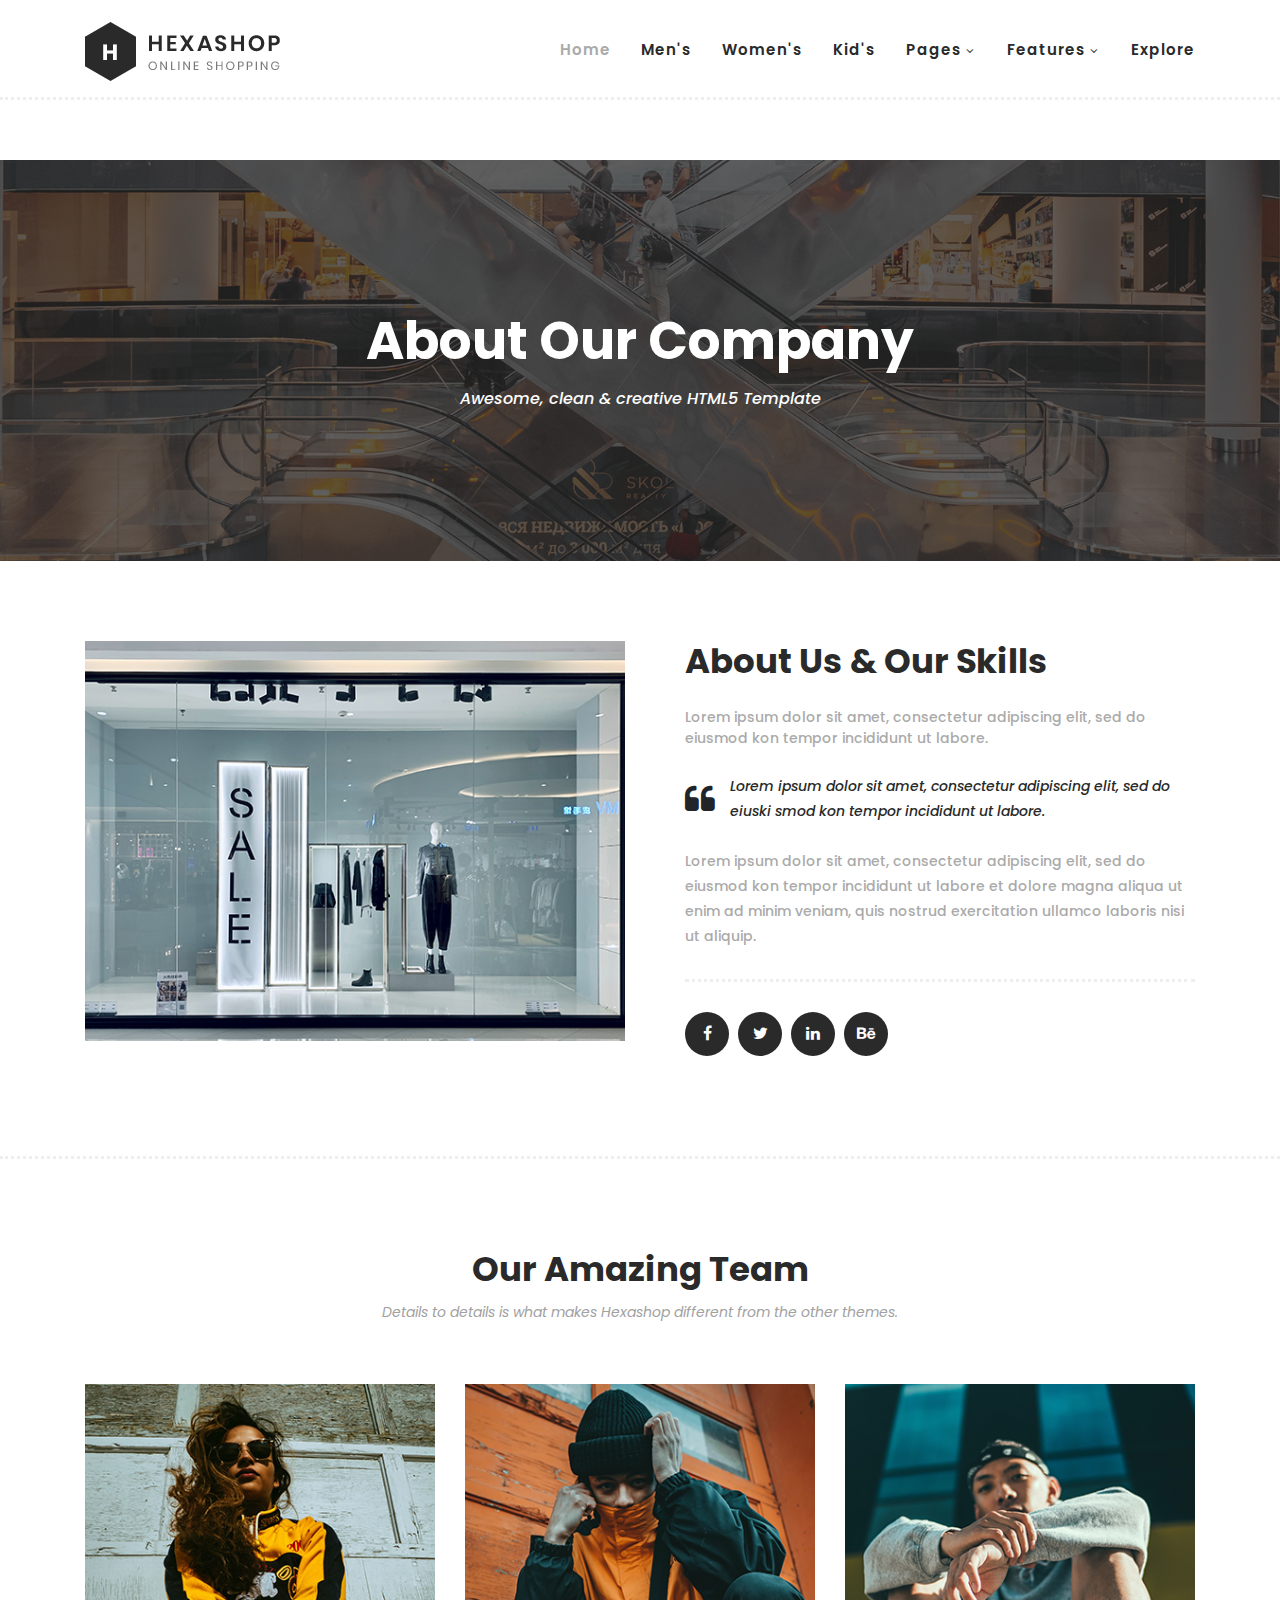
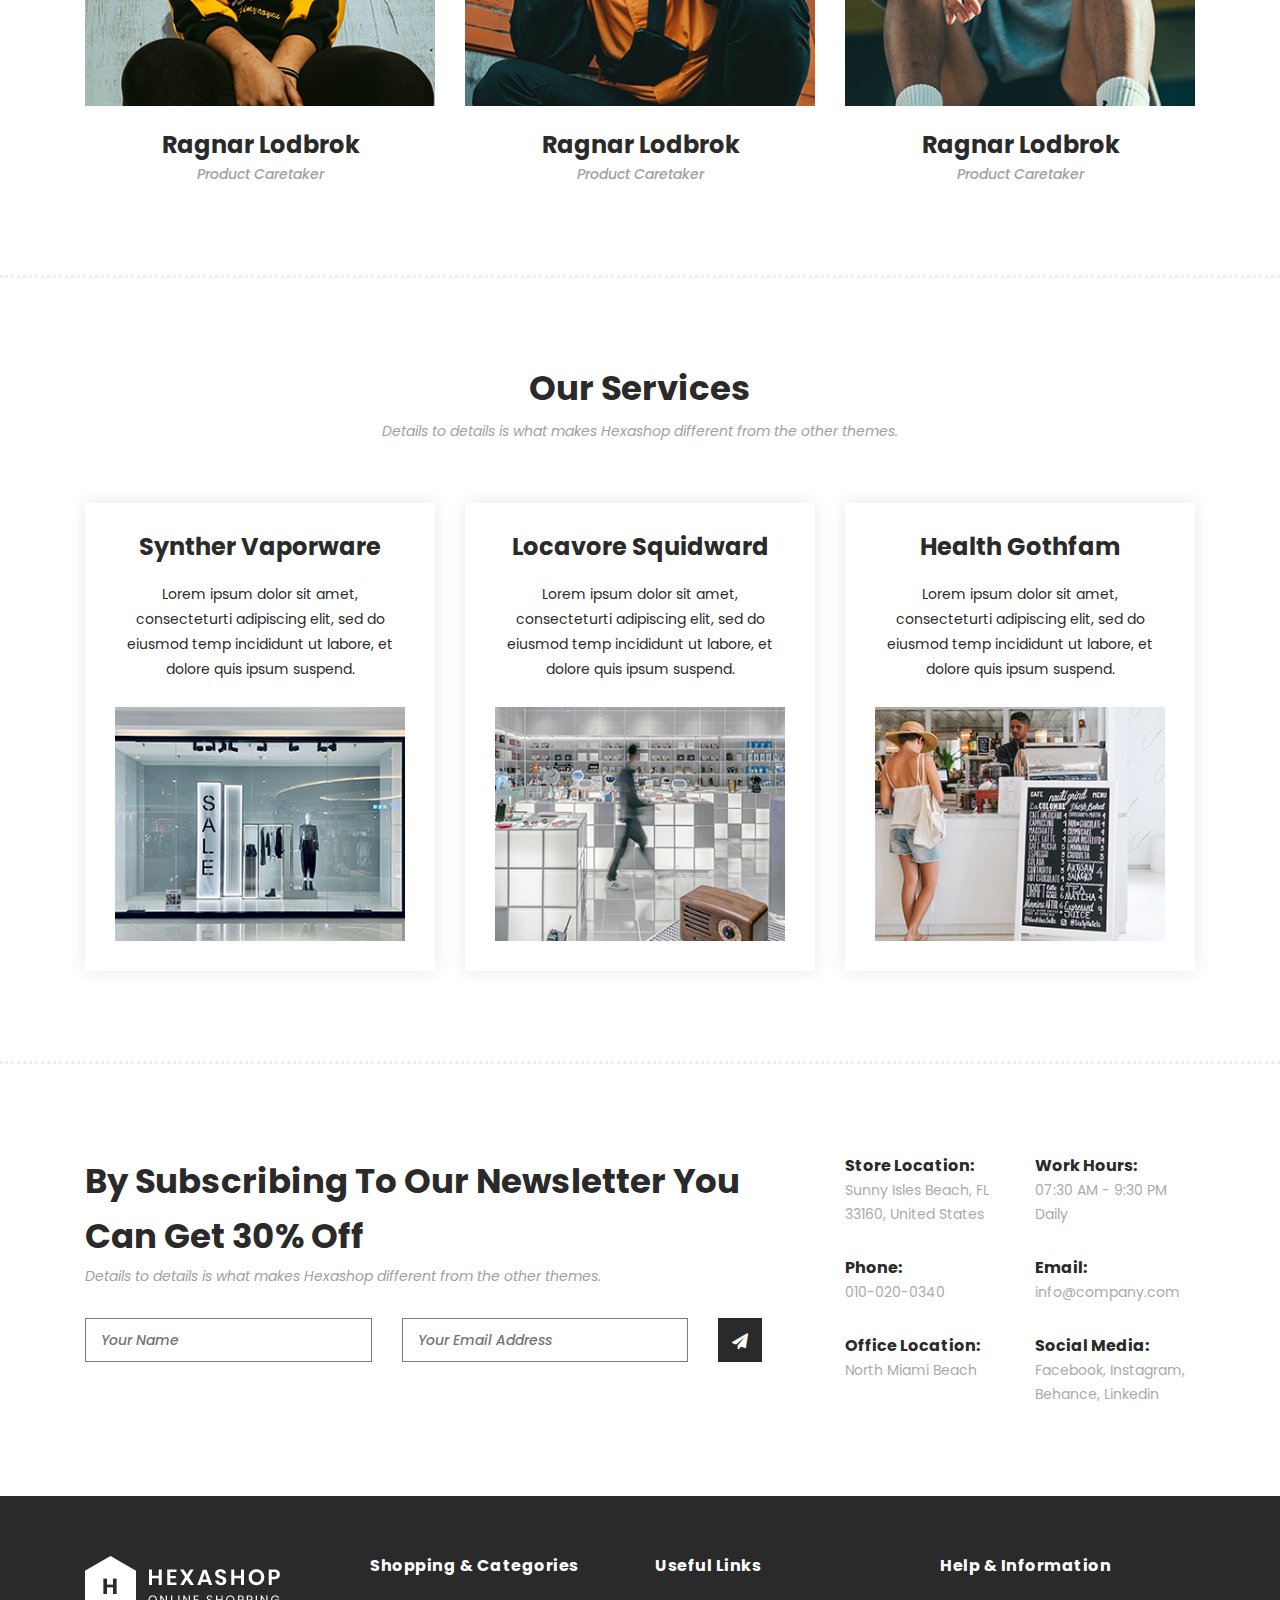
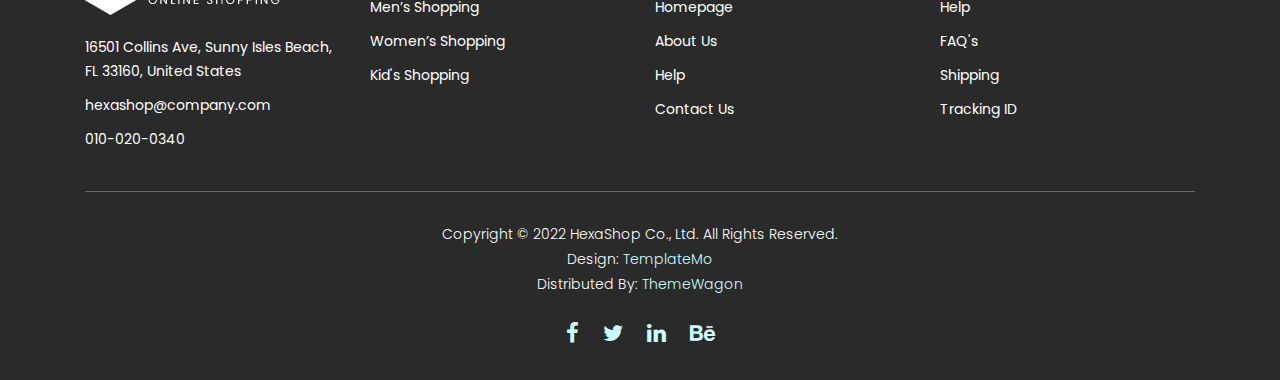
==== about.html @ 16741e09 "forget file" ====
<!DOCTYPE html>
<html lang="en">

  <head>

    <meta charset="utf-8">
    <meta name="viewport" content="width=device-width, initial-scale=1, shrink-to-fit=no">
    <meta name="description" content="">
    <meta name="author" content="">
    <link href="https://fonts.googleapis.com/css?family=Poppins:100,200,300,400,500,600,700,800,900&display=swap" rel="stylesheet">

    <title>Hexashop - About Page</title>


    <!-- Additional CSS Files -->
    <link rel="stylesheet" type="text/css" href="assets/css/bootstrap.min.css">

    <link rel="stylesheet" type="text/css" href="assets/css/font-awesome.css">

    <link rel="stylesheet" href="assets/css/templatemo-hexashop.css">

    <link rel="stylesheet" href="assets/css/owl-carousel.css">

    <link rel="stylesheet" href="assets/css/lightbox.css">
<!--

TemplateMo 571 Hexashop

https://templatemo.com/tm-571-hexashop

-->
    </head>
    
    <body>
    
    <!-- ***** Preloader Start ***** -->
    <div id="preloader">
        <div class="jumper">
            <div></div>
            <div></div>
            <div></div>
        </div>
    </div>  
    <!-- ***** Preloader End ***** -->
    
    
    <!-- ***** Header Area Start ***** -->
    <header class="header-area header-sticky">
        <div class="container">
            <div class="row">
                <div class="col-12">
                    <nav class="main-nav">
                        <!-- ***** Logo Start ***** -->
                        <a href="index.html" class="logo">
                            <img src="assets/images/logo.png">
                        </a>
                        <!-- ***** Logo End ***** -->
                        <!-- ***** Menu Start ***** -->
                        <ul class="nav">
                            <li class="scroll-to-section"><a href="index.html" class="active">Home</a></li>
                            <li class="scroll-to-section"><a href="index.html">Men's</a></li>
                            <li class="scroll-to-section"><a href="index.html">Women's</a></li>
                            <li class="scroll-to-section"><a href="index.html">Kid's</a></li>
                            <li class="submenu">
                                <a href="javascript:;">Pages</a>
                                <ul>
                                    <li><a href="about.html">About Us</a></li>
                                    <li><a href="products.html">Products</a></li>
                                    <li><a href="single-product.html">Single Product</a></li>
                                    <li><a href="contact.html">Contact Us</a></li>
                                </ul>
                            </li>
                            <li class="submenu">
                                <a href="javascript:;">Features</a>
                                <ul>
                                    <li><a href="#">Features Page 1</a></li>
                                    <li><a href="#">Features Page 2</a></li>
                                    <li><a href="#">Features Page 3</a></li>
                                    <li><a rel="nofollow" href="https://templatemo.com/page/4" target="_blank">Template Page 4</a></li>
                                </ul>
                            </li>
                            <li class="scroll-to-section"><a href="index.html">Explore</a></li>
                        </ul>        
                        <a class='menu-trigger'>
                            <span>Menu</span>
                        </a>
                        <!-- ***** Menu End ***** -->
                    </nav>
                </div>
            </div>
        </div>
    </header>
    <!-- ***** Header Area End ***** -->

    <!-- ***** Main Banner Area Start ***** -->
    <div class="page-heading about-page-heading" id="top">
        <div class="container">
            <div class="row">
                <div class="col-lg-12">
                    <div class="inner-content">
                        <h2>About Our Company</h2>
                        <span>Awesome, clean &amp; creative HTML5 Template</span>
                    </div>
                </div>
            </div>
        </div>
    </div>
    <!-- ***** Main Banner Area End ***** -->

    <!-- ***** About Area Starts ***** -->
    <div class="about-us">
        <div class="container">
            <div class="row">
                <div class="col-lg-6">
                    <div class="left-image">
                        <img src="assets/images/about-left-image.jpg" alt="">
                    </div>
                </div>
                <div class="col-lg-6">
                    <div class="right-content">
                        <h4>About Us &amp; Our Skills</h4>
                        <span>Lorem ipsum dolor sit amet, consectetur adipiscing elit, sed do eiusmod kon tempor incididunt ut labore.</span>
                        <div class="quote">
                            <i class="fa fa-quote-left"></i><p>Lorem ipsum dolor sit amet, consectetur adipiscing elit, sed do eiuski smod kon tempor incididunt ut labore.</p>
                        </div>
                        <p>Lorem ipsum dolor sit amet, consectetur adipiscing elit, sed do eiusmod kon tempor incididunt ut labore et dolore magna aliqua ut enim ad minim veniam, quis nostrud exercitation ullamco laboris nisi ut aliquip.</p>
                        <ul>
                            <li><a href="#"><i class="fa fa-facebook"></i></a></li>
                            <li><a href="#"><i class="fa fa-twitter"></i></a></li>
                            <li><a href="#"><i class="fa fa-linkedin"></i></a></li>
                            <li><a href="#"><i class="fa fa-behance"></i></a></li>
                        </ul>
                    </div>
                </div>
            </div>
        </div>
    </div>
    <!-- ***** About Area Ends ***** -->

    <!-- ***** Our Team Area Starts ***** -->
    <section class="our-team">
        <div class="container">
            <div class="row">
                <div class="col-lg-12">
                    <div class="section-heading">
                        <h2>Our Amazing Team</h2>
                        <span>Details to details is what makes Hexashop different from the other themes.</span>
                    </div>
                </div>
                <div class="col-lg-4">
                    <div class="team-item">
                        <div class="thumb">
                            <div class="hover-effect">
                                <div class="inner-content">
                                    <ul>
                                        <li><a href="#"><i class="fa fa-facebook"></i></a></li>
                                        <li><a href="#"><i class="fa fa-twitter"></i></a></li>
                                        <li><a href="#"><i class="fa fa-linkedin"></i></a></li>
                                        <li><a href="#"><i class="fa fa-behance"></i></a></li>
                                    </ul>
                                </div>
                            </div>
                            <img src="assets/images/team-member-01.jpg">
                        </div>
                        <div class="down-content">
                            <h4>Ragnar Lodbrok</h4>
                            <span>Product Caretaker</span>
                        </div>
                    </div>
                </div>
                <div class="col-lg-4">
                    <div class="team-item">
                        <div class="thumb">
                            <div class="hover-effect">
                                <div class="inner-content">
                                    <ul>
                                        <li><a href="#"><i class="fa fa-facebook"></i></a></li>
                                        <li><a href="#"><i class="fa fa-twitter"></i></a></li>
                                        <li><a href="#"><i class="fa fa-linkedin"></i></a></li>
                                        <li><a href="#"><i class="fa fa-behance"></i></a></li>
                                    </ul>
                                </div>
                            </div>
                            <img src="assets/images/team-member-02.jpg">
                        </div>
                        <div class="down-content">
                            <h4>Ragnar Lodbrok</h4>
                            <span>Product Caretaker</span>
                        </div>
                    </div>
                </div>
                <div class="col-lg-4">
                    <div class="team-item">
                        <div class="thumb">
                            <div class="hover-effect">
                                <div class="inner-content">
                                    <ul>
                                        <li><a href="#"><i class="fa fa-facebook"></i></a></li>
                                        <li><a href="#"><i class="fa fa-twitter"></i></a></li>
                                        <li><a href="#"><i class="fa fa-linkedin"></i></a></li>
                                        <li><a href="#"><i class="fa fa-behance"></i></a></li>
                                    </ul>
                                </div>
                            </div>
                            <img src="assets/images/team-member-03.jpg">
                        </div>
                        <div class="down-content">
                            <h4>Ragnar Lodbrok</h4>
                            <span>Product Caretaker</span>
                        </div>
                    </div>
                </div>
            </div>
        </div>
    </section>
    <!-- ***** Our Team Area Ends ***** -->

    <!-- ***** Services Area Starts ***** -->
    <section class="our-services">
        <div class="container">
            <div class="row">
                <div class="col-lg-12">
                    <div class="section-heading">
                        <h2>Our Services</h2>
                        <span>Details to details is what makes Hexashop different from the other themes.</span>
                    </div>
                </div>
                <div class="col-lg-4">
                    <div class="service-item">
                        <h4>Synther Vaporware</h4>
                        <p>Lorem ipsum dolor sit amet, consecteturti adipiscing elit, sed do eiusmod temp incididunt ut labore, et dolore quis ipsum suspend.</p>
                        <img src="assets/images/service-01.jpg" alt="">
                    </div>
                </div>
                <div class="col-lg-4">
                    <div class="service-item">
                        <h4>Locavore Squidward</h4>
                        <p>Lorem ipsum dolor sit amet, consecteturti adipiscing elit, sed do eiusmod temp incididunt ut labore, et dolore quis ipsum suspend.</p>
                        <img src="assets/images/service-02.jpg" alt="">
                    </div>
                </div>
                <div class="col-lg-4">
                    <div class="service-item">
                        <h4>Health Gothfam</h4>
                        <p>Lorem ipsum dolor sit amet, consecteturti adipiscing elit, sed do eiusmod temp incididunt ut labore, et dolore quis ipsum suspend.</p>
                        <img src="assets/images/service-03.jpg" alt="">
                    </div>
                </div>
            </div>
        </div>
    </section>
    <!-- ***** Services Area Ends ***** -->

    <!-- ***** Subscribe Area Starts ***** -->
    <div class="subscribe">
        <div class="container">
            <div class="row">
                <div class="col-lg-8">
                    <div class="section-heading">
                        <h2>By Subscribing To Our Newsletter You Can Get 30% Off</h2>
                        <span>Details to details is what makes Hexashop different from the other themes.</span>
                    </div>
                    <form id="subscribe" action="" method="get">
                        <div class="row">
                          <div class="col-lg-5">
                            <fieldset>
                              <input name="name" type="text" id="name" placeholder="Your Name" required="">
                            </fieldset>
                          </div>
                          <div class="col-lg-5">
                            <fieldset>
                              <input name="email" type="text" id="email" pattern="[^ @]*@[^ @]*" placeholder="Your Email Address" required="">
                            </fieldset>
                          </div>
                          <div class="col-lg-2">
                            <fieldset>
                              <button type="submit" id="form-submit" class="main-dark-button"><i class="fa fa-paper-plane"></i></button>
                            </fieldset>
                          </div>
                        </div>
                    </form>
                </div>
                <div class="col-lg-4">
                    <div class="row">
                        <div class="col-6">
                            <ul>
                                <li>Store Location:<br><span>Sunny Isles Beach, FL 33160, United States</span></li>
                                <li>Phone:<br><span>010-020-0340</span></li>
                                <li>Office Location:<br><span>North Miami Beach</span></li>
                            </ul>
                        </div>
                        <div class="col-6">
                            <ul>
                                <li>Work Hours:<br><span>07:30 AM - 9:30 PM Daily</span></li>
                                <li>Email:<br><span>info@company.com</span></li>
                                <li>Social Media:<br><span><a href="#">Facebook</a>, <a href="#">Instagram</a>, <a href="#">Behance</a>, <a href="#">Linkedin</a></span></li>
                            </ul>
                        </div>
                    </div>
                </div>
            </div>
        </div>
    </div>
    <!-- ***** Subscribe Area Ends ***** -->

    <!-- ***** Footer Start ***** -->
    <footer>
        <div class="container">
            <div class="row">
                <div class="col-lg-3">
                    <div class="first-item">
                        <div class="logo">
                            <img src="assets/images/white-logo.png" alt="hexashop ecommerce templatemo">
                        </div>
                        <ul>
                            <li><a href="#">16501 Collins Ave, Sunny Isles Beach, FL 33160, United States</a></li>
                            <li><a href="#">hexashop@company.com</a></li>
                            <li><a href="#">010-020-0340</a></li>
                        </ul>
                    </div>
                </div>
                <div class="col-lg-3">
                    <h4>Shopping &amp; Categories</h4>
                    <ul>
                        <li><a href="#">Men’s Shopping</a></li>
                        <li><a href="#">Women’s Shopping</a></li>
                        <li><a href="#">Kid's Shopping</a></li>
                    </ul>
                </div>
                <div class="col-lg-3">
                    <h4>Useful Links</h4>
                    <ul>
                        <li><a href="#">Homepage</a></li>
                        <li><a href="#">About Us</a></li>
                        <li><a href="#">Help</a></li>
                        <li><a href="#">Contact Us</a></li>
                    </ul>
                </div>
                <div class="col-lg-3">
                    <h4>Help &amp; Information</h4>
                    <ul>
                        <li><a href="#">Help</a></li>
                        <li><a href="#">FAQ's</a></li>
                        <li><a href="#">Shipping</a></li>
                        <li><a href="#">Tracking ID</a></li>
                    </ul>
                </div>
                <div class="col-lg-12">
                    <div class="under-footer">
                        <p>Copyright © 2022 HexaShop Co., Ltd. All Rights Reserved. 
                        
                        <br>Design: <a href="https://templatemo.com" target="_parent" title="free css templates">TemplateMo</a>

                        <br>Distributed By: <a href="https://themewagon.com" target="_blank" title="free & premium responsive templates">ThemeWagon</a></p>
                        <ul>
                            <li><a href="#"><i class="fa fa-facebook"></i></a></li>
                            <li><a href="#"><i class="fa fa-twitter"></i></a></li>
                            <li><a href="#"><i class="fa fa-linkedin"></i></a></li>
                            <li><a href="#"><i class="fa fa-behance"></i></a></li>
                        </ul>
                    </div>
                </div>
            </div>
        </div>
    </footer>
    

    <!-- jQuery -->
    <script src="assets/js/jquery-2.1.0.min.js"></script>

    <!-- Bootstrap -->
    <script src="assets/js/popper.js"></script>
    <script src="assets/js/bootstrap.min.js"></script>

    <!-- Plugins -->
    <script src="assets/js/owl-carousel.js"></script>
    <script src="assets/js/accordions.js"></script>
    <script src="assets/js/datepicker.js"></script>
    <script src="assets/js/scrollreveal.min.js"></script>
    <script src="assets/js/waypoints.min.js"></script>
    <script src="assets/js/jquery.counterup.min.js"></script>
    <script src="assets/js/imgfix.min.js"></script> 
    <script src="assets/js/slick.js"></script> 
    <script src="assets/js/lightbox.js"></script> 
    <script src="assets/js/isotope.js"></script> 
    
    <!-- Global Init -->
    <script src="assets/js/custom.js"></script>

    <script>

        $(function() {
            var selectedClass = "";
            $("p").click(function(){
            selectedClass = $(this).attr("data-rel");
            $("#portfolio").fadeTo(50, 0.1);
                $("#portfolio div").not("."+selectedClass).fadeOut();
            setTimeout(function() {
              $("."+selectedClass).fadeIn();
              $("#portfolio").fadeTo(50, 1);
            }, 500);
                
            });
        });

    </script>

  </body>

</html>
---- assets/css/templatemo-hexashop.css ----
/*

TemplateMo 571 Hexashop

https://templatemo.com/tm-571-hexashop

*/

/* ---------------------------------------------
Table of contents
------------------------------------------------
01. font & reset css
02. reset
03. global styles
04. header
05. banner
06. features
07. testimonials
08. contact
09. footer
10. preloader
11. search
12. portfolio

--------------------------------------------- */
/* 
---------------------------------------------
font & reset css
--------------------------------------------- 
*/
@import url("https://fonts.googleapis.com/css?family=Poppins:100,200,300,400,500,600,700,800,900");
/* 
---------------------------------------------
reset
--------------------------------------------- 
*/
html, body, div, span, applet, object, iframe, h1, h2, h3, h4, h5, h6, p, blockquote, div
pre, a, abbr, acronym, address, big, cite, code, del, dfn, em, font, img, ins, kbd, q,
s, samp, small, strike, strong, sub, sup, tt, var, b, u, i, center, dl, dt, dd, ol, ul, li,
figure, header, nav, section, article, aside, footer, figcaption {
  margin: 0;
  padding: 0;
  border: 0;
  outline: 0;
}

.clearfix:after {
  content: ".";
  display: block;
  clear: both;
  visibility: hidden;
  line-height: 0;
  height: 0;
}

.clearfix {
  display: inline-block;
}

html[xmlns] .clearfix {
  display: block;
}

* html .clearfix {
  height: 1%;
}

ul, li {
  padding: 0;
  margin: 0;
  list-style: none;
}

header, nav, section, article, aside, footer, hgroup {
  display: block;
}

* {
  box-sizing: border-box;
}

html, body {
  font-family: 'Poppins', sans-serif;
  font-weight: 400;
  background-color: #fff;
  font-size: 16px;
  -ms-text-size-adjust: 100%;
  -webkit-font-smoothing: antialiased;
  -moz-osx-font-smoothing: grayscale;
}

a {
  text-decoration: none !important;
}

h1, h2, h3, h4, h5, h6 {
  margin-top: 0px;
  margin-bottom: 0px;
}

ul {
  margin-bottom: 0px;
}

p {
  font-size: 14px;
  line-height: 25px;
  color: #2a2a2a;
}

/* 
---------------------------------------------
global styles
--------------------------------------------- 
*/
html,
body {
  background: #fff;
  font-family: 'Poppins', sans-serif;
}

::selection {
  background: #2a2a2a;
  color: #fff;
}

::-moz-selection {
  background: #2a2a2a;
  color: #fff;
}

@media (max-width: 991px) {
  html, body {
    overflow-x: hidden;
  }
  .mobile-top-fix {
    margin-top: 30px;
    margin-bottom: 0px;
  }
  .mobile-bottom-fix {
    margin-bottom: 30px;
  }
  .mobile-bottom-fix-big {
    margin-bottom: 60px;
  }
}

.main-border-button a {
  font-size: 13px;
  color: #fff;
  border: 1px solid #fff;
  padding: 12px 25px;
  display: inline-block;
  font-weight: 500;
  transition: all .3s;
}

.main-border-button a:hover {
  background-color: #fff;
  color: #2a2a2a;
}

.main-white-button a {
  font-size: 13px;
  color: #2a2a2a;
  background-color: #fff;
  padding: 12px 25px;
  display: inline-block;
  border-radius: 3px;
  font-weight: 600;
  transition: all .3s;
}

.main-white-button a:hover {
  opacity: 0.9;
}

.main-text-button a {
  font-size: 13px;
  color: #fff;
  font-weight: 600;
  transition: all .3s;
}

.main-text-button a:hover {
  opacity: 0.9;
}

.section-heading h2 {
  font-size: 34px;
  font-weight: 700;
  color: #2a2a2a;
}

.section-heading span {
  font-size: 14px;
  color: #a1a1a1;
  font-style: italic;
  font-weight: 400;
}



/* 
---------------------------------------------
header
--------------------------------------------- 
*/

.background-header {
  border-bottom: none !important;
  background-color: #fff;
  height: 80px!important;
  position: fixed!important;
  top: 0px;
  left: 0px;
  right: 0px;
  box-shadow: 0px 0px 10px rgba(0,0,0,0.15)!important;
}

.background-header .logo,
.background-header .main-nav .nav li a {
  color: #1e1e1e!important;
}

.background-header .main-nav .nav li:hover a {
  color: #2a2a2a!important;
}

.background-header .nav li a.active {
  color: #2a2a2a!important;
}

.header-area {
  border-bottom: 3px dotted #eee;
  box-shadow: none;
  background-color: #fff;
  position: absolute;
  top: 0px;
  left: 0px;
  right: 0px;
  z-index: 100;
  height: 100px;
  -webkit-transition: all .5s ease 0s;
  -moz-transition: all .5s ease 0s;
  -o-transition: all .5s ease 0s;
  transition: all .5s ease 0s;
}

.header-area .main-nav {
  min-height: 80px;
  background: transparent;
}

.header-area .main-nav .logo {
  line-height: 100px;
  color: #fff;
  font-size: 28px;
  font-weight: 700;
  text-transform: uppercase;
  letter-spacing: 2px;
  float: left;
  -webkit-transition: all 0.3s ease 0s;
  -moz-transition: all 0.3s ease 0s;
  -o-transition: all 0.3s ease 0s;
  transition: all 0.3s ease 0s;
}

.background-header .main-nav .logo {
  line-height: 75px;
}

.background-header .nav {
  margin-top: 20px !important;
}

.header-area .main-nav .nav {
  float: right;
  margin-top: 30px;
  margin-right: 0px;
  background-color: transparent;
  -webkit-transition: all 0.3s ease 0s;
  -moz-transition: all 0.3s ease 0s;
  -o-transition: all 0.3s ease 0s;
  transition: all 0.3s ease 0s;
  position: relative;
  z-index: 999;
}

.header-area .main-nav .nav li {
  padding-left: 15px;
  padding-right: 15px;
}

.header-area .main-nav .nav li:last-child {
  padding-right: 0px;
}

.header-area .main-nav .nav li a {
  display: block;
  font-weight: 600;
  font-size: 15px;
  color: #2a2a2a;
  text-transform: capitalize;
  -webkit-transition: all 0.3s ease 0s;
  -moz-transition: all 0.3s ease 0s;
  -o-transition: all 0.3s ease 0s;
  transition: all 0.3s ease 0s;
  height: 40px;
  line-height: 40px;
  border: transparent;
  letter-spacing: 1px;
}

.header-area .main-nav .nav li a {
  color: #2a2a2a;
}

.header-area .main-nav .nav li:hover a,
.header-area .main-nav .nav li a.active {
  color: #aaa!important;
}

.background-header .main-nav .nav li:hover a,
.background-header .main-nav .nav li a.active {
  color: #aaa!important;
  opacity: 1;
}

.header-area .main-nav .nav li.submenu {
  position: relative;
  padding-right: 30px;
}

.header-area .main-nav .nav li.submenu:after {
  font-family: FontAwesome;
  content: "\f107";
  font-size: 12px;
  color: #2a2a2a;
  position: absolute;
  right: 18px;
  top: 12px;
}

.background-header .main-nav .nav li.submenu:after {
  color: #2a2a2a;
}

.header-area .main-nav .nav li.submenu ul {
  position: absolute;
  width: 200px;
  box-shadow: 0 2px 28px 0 rgba(0, 0, 0, 0.06);
  overflow: hidden;
  top: 50px;
  opacity: 0;
  transform: translateY(+2em);
  visibility: hidden;
  z-index: -1;
  transition: all 0.3s ease-in-out 0s, visibility 0s linear 0.3s, z-index 0s linear 0.01s;
}

.header-area .main-nav .nav li.submenu ul li {
  margin-left: 0px;
  padding-left: 0px;
  padding-right: 0px;
}

.header-area .main-nav .nav li.submenu ul li a {
  opacity: 1;
  display: block;
  background: #f7f7f7;
  color: #2a2a2a!important;
  padding-left: 20px;
  height: 40px;
  line-height: 40px;
  -webkit-transition: all 0.3s ease 0s;
  -moz-transition: all 0.3s ease 0s;
  -o-transition: all 0.3s ease 0s;
  transition: all 0.3s ease 0s;
  position: relative;
  font-size: 13px;
  font-weight: 400;
  border-bottom: 1px solid #eee;
}

.header-area .main-nav .nav li.submenu ul li a:hover {
  background: #fff;
  color: #aaa!important;
  padding-left: 25px;
}

.header-area .main-nav .nav li.submenu ul li a:hover:before {
  width: 3px;
}

.header-area .main-nav .nav li.submenu:hover ul {
  visibility: visible;
  opacity: 1;
  z-index: 1;
  transform: translateY(0%);
  transition-delay: 0s, 0s, 0.3s;
}

.header-area .main-nav .menu-trigger {
  cursor: pointer;
  display: block;
  position: absolute;
  top: 33px;
  width: 32px;
  height: 40px;
  text-indent: -9999em;
  z-index: 99;
  right: 40px;
  display: none;
}

.background-header .main-nav .menu-trigger {
  top: 23px;
}

.header-area .main-nav .menu-trigger span,
.header-area .main-nav .menu-trigger span:before,
.header-area .main-nav .menu-trigger span:after {
  -moz-transition: all 0.4s;
  -o-transition: all 0.4s;
  -webkit-transition: all 0.4s;
  transition: all 0.4s;
  background-color: #1e1e1e;
  display: block;
  position: absolute;
  width: 30px;
  height: 2px;
  left: 0;
}

.background-header .main-nav .menu-trigger span,
.background-header .main-nav .menu-trigger span:before,
.background-header .main-nav .menu-trigger span:after {
  background-color: #1e1e1e;
}

.header-area .main-nav .menu-trigger span:before,
.header-area .main-nav .menu-trigger span:after {
  -moz-transition: all 0.4s;
  -o-transition: all 0.4s;
  -webkit-transition: all 0.4s;
  transition: all 0.4s;
  background-color: #1e1e1e;
  display: block;
  position: absolute;
  width: 30px;
  height: 2px;
  left: 0;
  width: 75%;
}

.background-header .main-nav .menu-trigger span:before,
.background-header .main-nav .menu-trigger span:after {
  background-color: #1e1e1e;
}

.header-area .main-nav .menu-trigger span:before,
.header-area .main-nav .menu-trigger span:after {
  content: "";
}

.header-area .main-nav .menu-trigger span {
  top: 16px;
}

.header-area .main-nav .menu-trigger span:before {
  -moz-transform-origin: 33% 100%;
  -ms-transform-origin: 33% 100%;
  -webkit-transform-origin: 33% 100%;
  transform-origin: 33% 100%;
  top: -10px;
  z-index: 10;
}

.header-area .main-nav .menu-trigger span:after {
  -moz-transform-origin: 33% 0;
  -ms-transform-origin: 33% 0;
  -webkit-transform-origin: 33% 0;
  transform-origin: 33% 0;
  top: 10px;
}

.header-area .main-nav .menu-trigger.active span,
.header-area .main-nav .menu-trigger.active span:before,
.header-area .main-nav .menu-trigger.active span:after {
  background-color: transparent;
  width: 100%;
}

.header-area .main-nav .menu-trigger.active span:before {
  -moz-transform: translateY(6px) translateX(1px) rotate(45deg);
  -ms-transform: translateY(6px) translateX(1px) rotate(45deg);
  -webkit-transform: translateY(6px) translateX(1px) rotate(45deg);
  transform: translateY(6px) translateX(1px) rotate(45deg);
  background-color: #1e1e1e;
}

.background-header .main-nav .menu-trigger.active span:before {
  background-color: #1e1e1e;
}

.header-area .main-nav .menu-trigger.active span:after {
  -moz-transform: translateY(-6px) translateX(1px) rotate(-45deg);
  -ms-transform: translateY(-6px) translateX(1px) rotate(-45deg);
  -webkit-transform: translateY(-6px) translateX(1px) rotate(-45deg);
  transform: translateY(-6px) translateX(1px) rotate(-45deg);
  background-color: #1e1e1e;
}

.background-header .main-nav .menu-trigger.active span:after {
  background-color: #1e1e1e;
}

.header-area.header-sticky {
  min-height: 80px;
}

.header-area .nav {
  margin-top: 30px;
}

.header-area.header-sticky .nav li a.active {
  color: #aaa;
}

@media (max-width: 1200px) {
  .header-area .main-nav .nav li {
    padding-left: 12px;
    padding-right: 12px;
  }
  .header-area .main-nav:before {
    display: none;
  }
}

@media (max-width: 767px) {
  .header-area .main-nav .logo {
    color: #1e1e1e;
  }
  .header-area.header-sticky .nav li a:hover,
  .header-area.header-sticky .nav li a.active {
    color: #aaa!important;
    opacity: 1;
  }
  .header-area.header-sticky .nav li.search-icon a {
    width: 100%;
  }
  .header-area {
    background-color: #f7f7f7;
    padding: 0px 15px;
    height: 100px;
    box-shadow: none;
    text-align: center;
  }
  .header-area .container {
    padding: 0px;
  }
  .header-area .logo {
    margin-left: 30px;
  }
  .header-area .menu-trigger {
    display: block !important;
  }
  .header-area .main-nav {
    overflow: hidden;
  }
  .header-area .main-nav .nav {
    float: none;
    width: 100%;
    display: none;
    -webkit-transition: all 0s ease 0s;
    -moz-transition: all 0s ease 0s;
    -o-transition: all 0s ease 0s;
    transition: all 0s ease 0s;
    margin-left: 0px;
  }
  .header-area .main-nav .nav li:first-child {
    border-top: 1px solid #eee;
  }
  .header-area.header-sticky .nav {
    margin-top: 100px !important;
  }
  .header-area .main-nav .nav li {
    width: 100%;
    background: #fff;
    border-bottom: 1px solid #eee;
    padding-left: 0px !important;
    padding-right: 0px !important;
  }
  .header-area .main-nav .nav li a {
    height: 50px !important;
    line-height: 50px !important;
    padding: 0px !important;
    border: none !important;
    background: #f7f7f7 !important;
    color: #191a20 !important;
  }
  .header-area .main-nav .nav li a:hover {
    background: #eee !important;
    color: #aaa!important;
  }
  .header-area .main-nav .nav li.submenu ul {
    position: relative;
    visibility: inherit;
    opacity: 1;
    z-index: 1;
    transform: translateY(0%);
    transition-delay: 0s, 0s, 0.3s;
    top: 0px;
    width: 100%;
    box-shadow: none;
    height: 0px;
  }
  .header-area .main-nav .nav li.submenu ul li a {
    font-size: 12px;
    font-weight: 400;
  }
  .header-area .main-nav .nav li.submenu ul li a:hover:before {
    width: 0px;
  }
  .header-area .main-nav .nav li.submenu ul.active {
    height: auto !important;
  }
  .header-area .main-nav .nav li.submenu:after {
    color: #3B566E;
    right: 25px;
    font-size: 14px;
    top: 15px;
  }
  .header-area .main-nav .nav li.submenu:hover ul, .header-area .main-nav .nav li.submenu:focus ul {
    height: 0px;
  }
}

@media (min-width: 767px) {
  .header-area .main-nav .nav {
    display: flex !important;
  }
}


/* 
---------------------------------------------
banner
--------------------------------------------- 
*/

.main-banner {
  border-bottom: 3px dotted #eee;
  padding-top: 160px;
  padding-bottom: 30px;
}

.main-banner .left-content .thumb img {
  width: 100%;
  overflow: hidden;
}

.main-banner .left-content .inner-content {
  position: absolute;
  left: 100px;
  top: 50%;
  transform: translateY(-50%);
}

.main-banner .left-content .inner-content h4 {
  color: #fff;
  margin-top: -10px;
  font-size: 52px;
  font-weight: 700;
  margin-bottom: 20px;
}

.main-banner .left-content .inner-content span {
  font-size: 16px;
  color: #fff;
  font-weight: 400;
  font-style: italic;
  display: block;
  margin-bottom: 30px;
}

.main-banner .right-content .right-first-image {
  margin-bottom: 28.5px;
}

.main-banner .right-content .right-first-image .thumb {
  position: relative;
  text-align: center;
}

.main-banner .right-content .right-first-image .thumb img {
  width: 100%;
  overflow: hidden;
}

.main-banner .right-content .right-first-image .thumb .inner-content {
  position: absolute;
  top: 50%;
  transform: translateY(-50%);
  width: 100%;
  text-align: center;
}

.main-banner .right-content .right-first-image .thumb .inner-content h4 {
  color: #fff;
  font-size: 24px;
  font-weight: 700;
  margin-bottom: 15px;
}

.main-banner .right-content .right-first-image .thumb .inner-content span {
  font-size: 16px;
  color: #fff;
  font-style: italic;
}

.main-banner .right-content .right-first-image .thumb .hover-content {
  position: absolute;
  top: 15px;
  right: 15px;
  left: 15px;
  bottom: 15px;
  text-align: center;
  background-color: rgba(42,42,42,.97);
  opacity: 0;
  visibility: hidden;
  transition: all 0.5s;
}

.main-banner .right-content .right-first-image .thumb:hover .hover-content {
  opacity: 1;
  visibility: visible;
}

.main-banner .right-content .right-first-image .thumb .hover-content .inner {
  position: absolute;
  top: 50%;
  left: 50%;
  transform: translate(-50%, -50%);
  width: 100%;
}

.main-banner .right-content .right-first-image .thumb .hover-content h4 {
  color: #fff;
  font-size: 24px;
  font-weight: 700;
  margin-bottom: 15px;
}

.main-banner .right-content .right-first-image .thumb .hover-content p {
  color: #fff;
  padding: 0px 20px;
  margin-bottom: 20px;
}



/*
---------------------------------------------
Men
---------------------------------------------
*/

#men {
  padding-top: 90px;
  padding-bottom: 90px;
  border-bottom: 3px dotted #eee;
}

#men .section-heading {
  margin-bottom: 60px;
}

#men .item .down-content {
  padding-top: 30px;
  position: relative;
  z-index: 3;
  background-color: #fff;
}

#men .item .down-content h4 {
  font-size: 22px;
  color: #2a2a2a;
  font-weight: 700;
  margin-bottom: 8px;
}

#men .item .down-content span {
  font-size: 18px;
  color: #a1a1a1;
  font-weight: 500;
  display: block;
}

#men .item .down-content ul.stars {
  position: absolute;
  right: 0;
  top: 30px;
}

#men .item .down-content ul.stars li {
  display: inline;
  font-size: 13px;
}

#men .item .thumb .hover-content {
  position: absolute;
  z-index: 2;
  text-align: center;
  bottom: -60px;
  width: 100%;
  opacity: 0;
  visibility: hidden;
  transition: all .5s;
}

#men .item .thumb:hover .hover-content {
  bottom: 30px;
  opacity: 1;
  visibility: visible;
}

#men .item .thumb {
  position: relative;
}

#men .item .thumb .hover-content ul li {
  display: inline;
  margin: 0px 10px;
}

#men .item .thumb .hover-content ul li a {
  width: 50px;
  height: 50px;
  text-align: center;
  line-height: 50px;
  display: inline-block;
  color: #2a2a2a;
  background-color: #fff;
}


#men .owl-nav {
  text-align: center;
  position: absolute;
  width: 100%;
  top: 40%;
  transform: translateY(-25px);
}

#men .owl-dots {
  display: none;
}
    
#men .owl-nav .owl-prev{
  position: absolute;
  left: -80px;
  outline: none;
}

#men .owl-nav .owl-prev span,
#men .owl-nav .owl-next span {
  opacity: 0;
}

#men .owl-nav .owl-prev:before {
  display: inline-block;
  font-family: 'FontAwesome';
  color: #2a2a2a;
  font-size: 25px;
  font-weight: 700;
  content: '\f104';
  width: 50px;
  height: 50px;
  background-color: transparent;
  line-height: 48px;
  border :1px solid #2a2a2a;
}

#men .owl-nav .owl-prev {
  opacity: 0.75;
  transition: all .5s;
}

#men .owl-nav .owl-prev:hover {
  opacity: 1;
}

#men .owl-nav .owl-next {
  opacity: 0.75;
  transition: all .5s;
}

#men .owl-nav .owl-next:hover {
  opacity: 1;
}

#men .owl-nav .owl-next{
  outline: none;
  position: absolute;
  right: -85px;
}

#men .owl-nav .owl-next:before {
  display: inline-block;
  font-family: 'FontAwesome';
  color: #2a2a2a;
  font-size: 25px;
  font-weight: 700;
  content: '\f105';
  width: 50px;
  height: 50px;
  background-color: transparent;
  line-height: 48px;
  border :1px solid #2a2a2a;
}


/*
---------------------------------------------
Women
---------------------------------------------
*/

#women {
  padding-top: 90px;
  padding-bottom: 90px;
  border-bottom: 3px dotted #eee;
}

#women .section-heading {
  margin-bottom: 60px;
}

#women .item .down-content {
  padding-top: 30px;
  position: relative;
  z-index: 3;
  background-color: #fff;
}

#women .item .down-content h4 {
  font-size: 22px;
  color: #2a2a2a;
  font-weight: 700;
  margin-bottom: 8px;
}

#women .item .down-content span {
  font-size: 18px;
  color: #a1a1a1;
  font-weight: 500;
  display: block;
}

#women .item .down-content ul.stars {
  position: absolute;
  right: 0;
  top: 30px;
}

#women .item .down-content ul.stars li {
  display: inline;
  font-size: 13px;
}

#women .item .thumb .hover-content {
  position: absolute;
  z-index: 2;
  text-align: center;
  bottom: -60px;
  width: 100%;
  opacity: 0;
  visibility: hidden;
  transition: all .5s;
}

#women .item .thumb:hover .hover-content {
  bottom: 30px;
  opacity: 1;
  visibility: visible;
}

#women .item .thumb {
  position: relative;
}

#women .item .thumb .hover-content ul li {
  display: inline;
  margin: 0px 10px;
}

#women .item .thumb .hover-content ul li a {
  width: 50px;
  height: 50px;
  text-align: center;
  line-height: 50px;
  display: inline-block;
  color: #2a2a2a;
  background-color: #fff;
}


#women .owl-nav {
  text-align: center;
  position: absolute;
  width: 100%;
  top: 40%;
  transform: translateY(-25px);
}

#women .owl-dots {
  display: none;
}
    
#women .owl-nav .owl-prev{
  position: absolute;
  left: -80px;
  outline: none;
}

#women .owl-nav .owl-prev span,
#women .owl-nav .owl-next span {
  opacity: 0;
}

#women .owl-nav .owl-prev:before {
  display: inline-block;
  font-family: 'FontAwesome';
  color: #2a2a2a;
  font-size: 25px;
  font-weight: 700;
  content: '\f104';
  width: 50px;
  height: 50px;
  background-color: transparent;
  line-height: 48px;
  border :1px solid #2a2a2a;
}

#women .owl-nav .owl-prev {
  opacity: 0.75;
  transition: all .5s;
}

#women .owl-nav .owl-prev:hover {
  opacity: 1;
}

#women .owl-nav .owl-next {
  opacity: 0.75;
  transition: all .5s;
}

#women .owl-nav .owl-next:hover {
  opacity: 1;
}

#women .owl-nav .owl-next{
  outline: none;
  position: absolute;
  right: -85px;
}

#women .owl-nav .owl-next:before {
  display: inline-block;
  font-family: 'FontAwesome';
  color: #2a2a2a;
  font-size: 25px;
  font-weight: 700;
  content: '\f105';
  width: 50px;
  height: 50px;
  background-color: transparent;
  line-height: 48px;
  border :1px solid #2a2a2a;
}

/*
---------------------------------------------
Kids
---------------------------------------------
*/

#kids {
  padding-top: 90px;
  padding-bottom: 90px;
  border-bottom: 3px dotted #eee;
}

#kids .section-heading {
  margin-bottom: 60px;
}

#kids .item .down-content {
  padding-top: 30px;
  position: relative;
  z-index: 3;
  background-color: #fff;
}

#kids .item .down-content h4 {
  font-size: 22px;
  color: #2a2a2a;
  font-weight: 700;
  margin-bottom: 8px;
}

#kids .item .down-content span {
  font-size: 18px;
  color: #a1a1a1;
  font-weight: 500;
  display: block;
}

#kids .item .down-content ul.stars {
  position: absolute;
  right: 0;
  top: 30px;
}

#kids .item .down-content ul.stars li {
  display: inline;
  font-size: 13px;
}

#kids .item .thumb .hover-content {
  position: absolute;
  z-index: 2;
  text-align: center;
  bottom: -60px;
  width: 100%;
  opacity: 0;
  visibility: hidden;
  transition: all .5s;
}

#kids .item .thumb:hover .hover-content {
  bottom: 30px;
  opacity: 1;
  visibility: visible;
}

#kids .item .thumb {
  position: relative;
}

#kids .item .thumb .hover-content ul li {
  display: inline;
  margin: 0px 10px;
}

#kids .item .thumb .hover-content ul li a {
  width: 50px;
  height: 50px;
  text-align: center;
  line-height: 50px;
  display: inline-block;
  color: #2a2a2a;
  background-color: #fff;
}


#kids .owl-nav {
  text-align: center;
  position: absolute;
  width: 100%;
  top: 40%;
  transform: translateY(-25px);
}

#kids .owl-dots {
  display: none;
}
    
#kids .owl-nav .owl-prev{
  position: absolute;
  left: -80px;
  outline: none;
}

#kids .owl-nav .owl-prev span,
#kids .owl-nav .owl-next span {
  opacity: 0;
}

#kids .owl-nav .owl-prev:before {
  display: inline-block;
  font-family: 'FontAwesome';
  color: #2a2a2a;
  font-size: 25px;
  font-weight: 700;
  content: '\f104';
  width: 50px;
  height: 50px;
  background-color: transparent;
  line-height: 48px;
  border :1px solid #2a2a2a;
}

#kids .owl-nav .owl-prev {
  opacity: 0.75;
  transition: all .5s;
}

#kids .owl-nav .owl-prev:hover {
  opacity: 1;
}

#kids .owl-nav .owl-next {
  opacity: 0.75;
  transition: all .5s;
}

#kids .owl-nav .owl-next:hover {
  opacity: 1;
}

#kids .owl-nav .owl-next{
  outline: none;
  position: absolute;
  right: -85px;
}

#kids .owl-nav .owl-next:before {
  display: inline-block;
  font-family: 'FontAwesome';
  color: #2a2a2a;
  font-size: 25px;
  font-weight: 700;
  content: '\f105';
  width: 50px;
  height: 50px;
  background-color: transparent;
  line-height: 48px;
  border :1px solid #2a2a2a;
}


/*
---------------------------------------------
Explore
---------------------------------------------
*/

#explore {
  padding-top: 90px;
  padding-bottom: 90px;
  border-bottom: 3px dotted #eee;
}

#explore .left-content {
  margin-right: 30px;
}

#explore .left-content h2 {
  font-size: 34px;
  font-weight: 700;
  color: #2a2a2a;
}

#explore .left-content span {
  font-size: 14px;
  color: #aaaaaa;
  font-weight: 500;
  display: block;
  margin-top: 25px;
}

#explore .left-content .quote {
  margin-top: 25px;
}

#explore .left-content .quote i {
  float: left;
  font-size: 32px;
  margin-right: 15px;
  margin-top: 10px;
}

#explore .left-content .quote p {
  font-style: italic;
  color: #2a2a2a;
  font-weight: 500;
}

#explore .left-content p {
  font-size: 14px;
  color: #aaaaaa;
  font-weight: 500;
  display: block;
  margin-top: 25px;
}

#explore .left-content .main-border-button a {
  color: #2a2a2a;
  border-color: #2a2a2a;
  margin-top: 35px;
}

#explore .left-content .main-border-button a:hover {
  background-color: #2a2a2a;
  color: #fff;
}

#explore img {
  width: 100%;
  overflow: hidden;
}

#explore .leather {
  margin-bottom: 30px;
}

#explore .first-image {
  margin-bottom: 30px;
}

#explore .leather,
#explore .types {
  min-height: 255px;
  background-color: #f8f8f8;
  text-align: center;
  width: 100%;
}

#explore .leather h4,
#explore .types h4 {
  font-size: 24px;
  font-weight: 700;
  color: #2a2a2a;
  padding-top: 90px;
  margin-bottom: 5px;
}

#explore .leather span,
#explore .types span {
  font-size: 14px;
  font-style: italic;
  color: #aaa;
  font-weight: 500;
}

/* 
---------------------------------------------
Social
--------------------------------------------- 
*/

#social {
  margin-top: 90px;
  padding-bottom: 90px;
  border-bottom: 3px dotted #eee;
}

#social .col-2 {
  padding-left: 0;
  padding-right: 0;
}

#social .images {
  margin-top: 60px;
  padding-left: 15px;
  padding-right: 15px;
}

#social .thumb {
  position: relative;
}

#social .thumb .icon {
  position: absolute;
  bottom: 0;
  left: 0;
  right: 0;
  top: 0;
  width: 100%;
  background-color: rgba(0,0,0,0.85);
  opacity: 0;
  visibility: hidden;
  transition: all .3s;
}

#social .thumb:hover .icon {
  opacity: 1;
  visibility: visible;
}

#social .thumb .icon h6 {
  color: #fff;
  position: absolute;
  font-size: 14px;
  bottom: 40px;
  font-weight: 400;
  left: 15px;
}

#social .thumb .icon i {
  color: #fff;
  position: absolute;
  bottom: 15px;
  left: 15px;
}

#social .thumb img {
  width: 100%;
  overflow: hidden;
}


/* 
---------------------------------------------
Subscribe
--------------------------------------------- 
*/

.subscribe {
  margin-top: 90px;
}

.subscribe .section-heading {
  margin-bottom: 30px;
}

.subscribe .section-heading h2 {
  line-height: 55px;
}

.subscribe form input {
  width: 100%;
  height: 44px;
  line-height: 44px;
  padding: 0px 15px;
  font-size: 14px;
  font-style: italic;
  font-weight: 500;
  color: #aaa;
  border-radius: 0px;
  border: 1px solid #7a7a7a;
  box-shadow: none;
}

.subscribe form input::focus {
  border-color: #2a2a2a;
  border-radius: 0px;
}

.subscribe form button {
  width: 44px;
  height: 44px;
  display: inline-block;
  text-align: center;
  line-height: 44px;
  background-color: #2a2a2a;
  box-shadow: none;
  border: 1px solid transparent;
  color: #fff;
  transition: all 0.3s;
}

.subscribe form button:hover {
  background-color: #fff;
  border: 1px solid #2a2a2a;
  color: #2a2a2a;
}

.subscribe ul li {
  margin-bottom: 30px;
  display: block;
}

.subscribe ul li {
  font-size: 16px;
  font-weight: 700;
  color: #2a2a2a;
}

.subscribe ul li span,
.subscribe ul li span a {
  font-size: 14px;
  font-weight: 400;
  color: #aaa;
}

.subscribe ul li span a:hover {
  color: #2a2a2a;
}


/* 
---------------------------------------------
footer
--------------------------------------------- 
*/

footer {
  margin-top: 60px;
  padding: 60px 0px 30px 0px;
  background-color: #2a2a2a;
}

footer .logo {
  margin-bottom: 20px;
}

footer ul li {
  display: block;
  margin-bottom: 10px;
}

footer ul li a {
  font-size: 14px;
  color: #fff;
  transition: all .3s;
}

footer ul li a:hover {
  color: #aaa;
}

footer h4 {
  letter-spacing: 0.5px;
  font-size: 16px;
  color: #fff;
  font-weight: 700;
  margin-bottom: 20px;
}

footer .under-footer {
  margin-top: 30px;
  padding-top: 30px;
  text-align: center;
  border-top: 1px solid rgba(250,250,250,0.3);
}

footer .under-footer ul {
  margin-top: 20px;
}

footer .under-footer ul li {
  display: inline-block;
  margin: 0px 10px;
}

footer .under-footer ul li a {
  font-size: 22px;
}

footer .under-footer p {
  color: #fff;
  font-size: 14px;
  font-weight: 300;
}

footer .under-footer a {
  color: #cff;
}

footer .under-footer a:hover {
  color: #c66;
}


/* 
---------------------------------------------
Products Page
--------------------------------------------- 
*/

.page-heading {
  margin-top: 160px;
  margin-bottom: 30px;
  background-image: url(../images/products-page-heading.jpg);
  background-position: center center;
  background-size: cover;
  background-repeat: no-repeat;
}

.page-heading .inner-content {
  padding: 150px 0px;
  text-align: center;
}

.page-heading .inner-content h2 {
  font-size: 52px;
  color: #fff;
  font-weight: 700;
  margin-bottom: 15px;
}

.page-heading .inner-content span {
  font-size: 16px;
  font-weight: 500;
  color: #fff;
  font-style: italic;
}

#products .section-heading {
  text-align: center;
  margin-bottom: 60px;
  margin-top: 80px;
}

#products .item {
  margin-bottom: 30px;
}

#products .item .thumb img {
  width: 100%;
  overflow: hidden;
}

#products .item .down-content {
  padding-top: 20px;
  position: relative;
  z-index: 3;
  background-color: #fff;
}

#products .item .down-content h4 {
  font-size: 22px;
  color: #2a2a2a;
  font-weight: 700;
  margin-bottom: 8px;
}

#products .item .down-content span {
  font-size: 18px;
  color: #a1a1a1;
  font-weight: 500;
  display: block;
}

#products .item .down-content ul.stars {
  position: absolute;
  right: 0;
  top: 20px;
}

#products .item .down-content ul.stars li {
  display: inline;
  font-size: 13px;
}

#products .item .thumb .hover-content {
  position: absolute;
  z-index: 2;
  text-align: center;
  bottom: -60px;
  width: 100%;
  opacity: 0;
  visibility: hidden;
  transition: all .5s;
}

#products .item .thumb:hover .hover-content {
  bottom: 30px;
  opacity: 1;
  visibility: visible;
}

#products .item .thumb {
  position: relative;
}

#products .item .thumb .hover-content ul li {
  display: inline;
  margin: 0px 10px;
}

#products .item .thumb .hover-content ul li a {
  width: 50px;
  height: 50px;
  text-align: center;
  line-height: 50px;
  display: inline-block;
  color: #2a2a2a;
  background-color: #fff;
}

#products .pagination {
  margin-top: 30px;
  margin-bottom: 40px;
}

#products .pagination ul {
  text-align: center;
  width: 100%;
}

#products .pagination ul li {
  display: inline;
  margin: 0px 5px;
}

#products .pagination ul li a {
  width: 44px;
  height: 44px;
  border: 1px solid #2a2a2a;
  display: inline-block;
  text-align: center;
  line-height: 44px;
  font-size: 14px;
  font-weight: 500;
  color: #2a2a2a;
}

#products .pagination ul li a:hover,
#products .pagination ul li.active a {
  background-color: #2a2a2a;
  color: #fff;
}



/* 
---------------------------------------------
Single Product Page
--------------------------------------------- 
*/

#product {
  margin-top: 80px;
}

#product .left-images img {
  width: 100%;
  overflow: hidden;
  margin-bottom: 30px;
}

#product .right-content {
  position: relative;
  z-index: 3;
  background-color: #fff;
}

#product .right-content h4 {
  font-size: 22px;
  color: #2a2a2a;
  font-weight: 700;
  margin-bottom: 0px;
}

#product .right-content span.price {
  font-size: 18px;
  color: #a1a1a1;
  font-weight: 500;
  display: block;
  margin-top: 5px;
  border-bottom: 1px solid #eee;
  padding-bottom: 20px;
}

#product .right-content ul.stars {
  position: absolute;
  right: 0;
  top: 0;
}

#product .right-content ul.stars li {
  display: inline;
  font-size: 13px;
}

#product .right-content span {
  font-size: 14px;
  color: #aaaaaa;
  font-weight: 500;
  display: block;
  margin-top: 25px;
}

#product .right-content .quote {
  margin-top: 25px;
}

#product .right-content .quote i {
  float: left;
  font-size: 32px;
  margin-right: 15px;
  margin-top: 10px;
}

#product .right-content .quote p {
  font-style: italic;
  color: #2a2a2a;
  font-weight: 500;
}

#product .right-content p {
  font-size: 14px;
  color: #aaaaaa;
  font-weight: 500;
  display: block;
  margin-top: 25px;
}

.quantity-content {
  margin-top: 30px;
  padding-top: 30px;
  border-top: 1px solid #eee;
  border-bottom: 1px solid #eee;
  width: 100%;
  padding-bottom: 30px;
  margin-bottom: 30px;
}

.quantity-content .left-content {
  float: left;
  margin-right: 30px;
}

.quantity-content .right-content {
  text-align: right;
}

.quantity-content .left-content h6 {
  padding-top: 7px;
  font-size: 20px;
  font-weight: 700;
  color: #aaa;
  position: relative;
  z-index: 11;
}

.total h4 {
  float: left;
  font-size: 20px;
  margin-top: 10px;
  color: #aaa!important;
}

.total .main-border-button {
  text-align: right;
}

.total .main-border-button a {
  border-color: #2a2a2a;
  color: #2a2a2a;
}

.total .main-border-button a:hover {
  color: #fff;
  background-color: #2a2a2a;
}

.quantity {
  display: inline-block; }
 
 .quantity .input-text.qty {
  width: 35px;
  height: 39px;
  padding: 0 5px;
  text-align: center;
  background-color: transparent;
  border: 1px solid #efefef;
 }
 
 .quantity.buttons_added {
  text-align: left;
  position: relative;
  white-space: nowrap;
  vertical-align: top; }
 
 .quantity.buttons_added input {
  display: inline-block;
  margin: 0;
  vertical-align: top;
  box-shadow: none;
 }
 
 .quantity.buttons_added .minus,
 .quantity.buttons_added .plus {
  padding: 7px 10px 8px;
  height: 39px;
  background-color: #ffffff;
  border: 1px solid #efefef;
  cursor:pointer;}
 
 .quantity.buttons_added .minus {
  border-right: 0; }
 
 .quantity.buttons_added .plus {
  border-left: 0; }
 
 .quantity.buttons_added .minus:hover,
 .quantity.buttons_added .plus:hover {
  background: #eeeeee; }
 
 .quantity input::-webkit-outer-spin-button,
 .quantity input::-webkit-inner-spin-button {
  -webkit-appearance: none;
  -moz-appearance: none;
  margin: 0; }
  
  .quantity.buttons_added .minus:focus,
 .quantity.buttons_added .plus:focus {
  outline: none; }



/* 
---------------------------------------------
About Us Page
--------------------------------------------- 
*/

.about-page-heading {
  margin-top: 160px;
  margin-bottom: 30px;
  background-image: url(../images/about-us-page-heading.jpg);
  background-position: center center;
  background-size: cover;
  background-repeat: no-repeat;
}

.about-us {
  margin-top: 80px;
}

.about-us .left-image img {
  width: 100%;
  overflow: hidden;
}

.about-us .right-content {
  margin-left: 30px;
}

.about-us .right-content h4 {
  font-size: 34px;
  font-weight: 700;
  color: #2a2a2a;
}

.about-us .right-content span {
  font-size: 14px;
  color: #aaaaaa;
  font-weight: 500;
  display: block;
  margin-top: 25px;
}

.about-us .right-content .quote {
  margin-top: 25px;
}

.about-us .right-content .quote i {
  float: left;
  font-size: 32px;
  margin-right: 15px;
  margin-top: 10px;
}

.about-us .right-content .quote p {
  font-style: italic;
  color: #2a2a2a;
  font-weight: 500;
}

.about-us .right-content p {
  font-size: 14px;
  color: #aaaaaa;
  font-weight: 500;
  display: block;
  margin-top: 25px;
}

.about-us .right-content ul {
  border-top: 3px dotted #eee;
  margin-top: 30px;
  padding-top: 30px;
}

.about-us .right-content ul li {
  display: inline-block;
  margin-right: 5px;
}

.about-us .right-content ul li a {
  width: 44px;
  height: 44px;
  background-color: #2a2a2a;
  color: #fff;
  display: inline-block;
  text-align: center;
  line-height: 44px;
  border-radius: 50%;
  transition: all .5s;
}

.about-us .right-content ul li a:hover {
  background-color: #eee;
  color: #2a2a2a;
}

.our-team {
  margin-top: 100px;
  padding-top: 90px;
  padding-bottom: 90px;
  border-top: 3px dotted #eee;
}

.our-team .section-heading {
  margin-bottom: 60px;
  text-align: center;
}

.our-team .section-heading h2 {
  margin-bottom: 10px;
}

.our-team .team-item .thumb {
  position: relative;
}

.our-team .team-item .thumb img {
  width: 100%;
  overflow: hidden;
}

.our-team .team-item .thumb .hover-effect {
  position: absolute;
  background-color: rgba(0,0,0,0.9);
  width: 100%;
  text-align: center;
  top: 0;
  bottom: 0;
  opacity: 0;
  visibility: hidden;
  transition: all .3s;
}

.our-team .team-item .thumb:hover .hover-effect {
  opacity: 1;
  visibility: visible;
}

.our-team .team-item .thumb .hover-effect .inner-content {
  position: absolute;
  top: 50%;
  text-align: center;
  width: 100%;
  transform: translateY(-22px);
}

.our-team .team-item .thumb .hover-effect .inner-content ul li {
  display: inline-block;
  margin: 0px 5px;
}

.our-team .team-item .thumb .hover-effect .inner-content ul li a {
  width: 44px;
  height: 44px;
  background-color: #fff;
  color: #2a2a2a;
  display: inline-block;
  text-align: center;
  line-height: 44px;
  border-radius: 50%;
  transition: all .3s;
}

.our-team .team-item .thumb .hover-effect .inner-content ul li a:hover {
  background-color: #2a2a2a;
  color: #fff;
}

.our-team .team-item .down-content {
  text-align: center;
  padding-top: 25px;
}

.our-team .team-item .down-content h4 {
  font-size: 24px;
  color: #2a2a2a;
  font-weight: 700;
  margin-bottom: 5px;
}

.our-team .team-item .down-content span {
  font-size: 14px;
  color: #a1a1a1;
  font-weight: 500;
  display: block;
  font-style: italic;
}

.our-services {
  padding-top: 90px;
  padding-bottom: 90px;
  border-top: 3px dotted #eee;
  border-bottom: 3px dotted #eee;
}

.our-services .section-heading {
  margin-bottom: 60px;
  text-align: center;
}

.our-services .section-heading h2 {
  margin-bottom: 10px;
}

.our-services .service-item {
  padding: 30px;
  box-shadow: 0px 0px 15px rgba(0,0,0,0.10);
  text-align: center;
}

.our-services .service-item img {
  width: 100%;
  overflow: hidden;
}

.our-services .service-item h4 {
  font-size: 24px;
  font-weight: 700;
  color: #2a2a2a;
  margin-bottom: 20px;
}

.our-services .service-item p {
  margin-bottom: 25px;
}



/* 
---------------------------------------------
contact Us Page
--------------------------------------------- 
*/

.contact-us {
  margin-top: 90px;
  border-bottom: 3px dotted #eee;
  padding-bottom: 90px;
}

.contact-us .section-heading {
  margin-bottom: 40px;
}

.contact-us #map {
  margin-right: 30px;
}

.contact-us form input {
  width: 100%;
  height: 44px;
  line-height: 44px;
  padding: 0px 15px;
  font-size: 14px;
  font-style: italic;
  font-weight: 500;
  color: #aaa;
  border-radius: 0px;
  border: 1px solid #7a7a7a;
  box-shadow: none;
}

.contact-us form input::focus {
  border-color: #2a2a2a;
  border-radius: 0px;
}

.contact-us form textarea {
  width: 100%;
  height: 140px;
  min-height: 120px;
  max-height: 200px;
  margin-top: 30px;
  margin-bottom: 25px;
  line-height: 44px;
  padding: 0px 15px;
  font-size: 14px;
  font-style: italic;
  font-weight: 500;
  color: #aaa;
  border-radius: 0px;
  border: 1px solid #7a7a7a;
  box-shadow: none;
}

.contact-us form textarea::focus {
  border-color: #2a2a2a;
  border-radius: 0px;
}

.contact-us form button {
  width: 44px;
  height: 44px;
  display: inline-block;
  text-align: center;
  line-height: 44px;
  background-color: #2a2a2a;
  box-shadow: none;
  border: 1px solid transparent;
  color: #fff;
  transition: all 0.3s;
}

.contact-us form button:hover {
  background-color: #fff;
  border: 1px solid #2a2a2a;
  color: #2a2a2a;
}


/* 
---------------------------------------------
responsive
--------------------------------------------- 
*/

@media (max-width: 1200px) {
  .main-banner .right-content .right-first-image .thumb .hover-content p {
    display: none;
  }
}

@media (max-width: 992px) {
  .main-banner .right-content .right-first-image .thumb .hover-content p {
    display: block;
  }
  .header-area .main-nav .nav li.submenu:after {
    right: 3px;
  }
  .header-area .main-nav .nav li.submenu {
    padding-right: 15px;
  }
  .header-area .main-nav .nav li {
    padding-right: 5px;
    padding-left: 5px;
  }
  .header-area .main-nav .nav li a {
    font-size: 14px;
    letter-spacing: 0px;
  }
  .main-banner .left-content {
    margin-bottom: 30px;
  }
  #explore .left-content {
    margin-bottom: 30px;
  }
  #explore .right-content .types {
    margin-top: 30px;
  }
  .subscribe input {
    margin-bottom: 15px;
  }
  .subscribe form {
    text-align: center;
    margin-bottom: 30px;
  }
  .about-us .right-content {
    margin-left: 0px;
    margin-top: 30px;
  }
  .our-team .team-item {
    margin-bottom: 30px;
  }
  .our-services .service-item {
    margin-bottom: 30px;
  }
  .contact-us #map {
    margin-right: 0px;
    margin-bottom: 30px;
  }
}

@media (max-width: 767px) {
  .main-banner .left-content .thumb .inner-content {
    left: 50%;
    top: 47.5%;
    transform: translate(-50%,-50%);
    text-align: center;
  }
  .subscribe form button {
    width: 100%;
  }
  footer {
    text-align: center;
  }
  footer h4 {
    margin-top: 30px;
  }
}





#preloader {
  overflow: hidden;
  background-color: #2a2a2a;
  left: 0;
  right: 0;
  top: 0;
  bottom: 0;
  position: fixed;
  z-index: 99999;
  color: #fff;
}

#preloader .jumper {
  left: 0;
  top: 0;
  right: 0;
  bottom: 0;
  display: block;
  position: absolute;
  margin: auto;
  width: 50px;
  height: 50px;
}

#preloader .jumper > div {
  background-color: #fff;
  width: 10px;
  height: 10px;
  border-radius: 100%;
  -webkit-animation-fill-mode: both;
  animation-fill-mode: both;
  position: absolute;
  opacity: 0;
  width: 50px;
  height: 50px;
  -webkit-animation: jumper 1s 0s linear infinite;
  animation: jumper 1s 0s linear infinite;
}

#preloader .jumper > div:nth-child(2) {
  -webkit-animation-delay: 0.33333s;
  animation-delay: 0.33333s;
}

#preloader .jumper > div:nth-child(3) {
  -webkit-animation-delay: 0.66666s;
  animation-delay: 0.66666s;
}

@-webkit-keyframes jumper {
  0% {
    opacity: 0;
    -webkit-transform: scale(0);
    transform: scale(0);
  }
  5% {
    opacity: 1;
  }
  100% {
    -webkit-transform: scale(1);
    transform: scale(1);
    opacity: 0;
  }
}

@keyframes jumper {
  0% {
    opacity: 0;
    -webkit-transform: scale(0);
    transform: scale(0);
  }
  5% {
    opacity: 1;
  }
  100% {
    opacity: 0;
  }
}
---- assets/css/owl-carousel.css ----
/**
 * Owl Carousel v2.3.4
 * Copyright 2013-2018 David Deutsch
 * Licensed under: SEE LICENSE IN https://github.com/OwlCarousel2/OwlCarousel2/blob/master/LICENSE
 */
/*
 *  Owl Carousel - Core
 */
.owl-carousel {
  display: none;
  width: 100%;
  -webkit-tap-highlight-color: transparent;
  /* position relative and z-index fix webkit rendering fonts issue */
  position: relative;
  z-index: 1; }
  .owl-carousel .owl-stage {
    position: relative;
    -ms-touch-action: pan-Y;
    touch-action: manipulation;
    -moz-backface-visibility: hidden;
    /* fix firefox animation glitch */ }
  .owl-carousel .owl-stage:after {
    content: ".";
    display: block;
    clear: both;
    visibility: hidden;
    line-height: 0;
    height: 0; }
  .owl-carousel .owl-stage-outer {
    position: relative;
    overflow: hidden;
    /* fix for flashing background */
    -webkit-transform: translate3d(0px, 0px, 0px); }
  .owl-carousel .owl-wrapper,
  .owl-carousel .owl-item {
    -webkit-backface-visibility: hidden;
    -moz-backface-visibility: hidden;
    -ms-backface-visibility: hidden;
    -webkit-transform: translate3d(0, 0, 0);
    -moz-transform: translate3d(0, 0, 0);
    -ms-transform: translate3d(0, 0, 0); }
  .owl-carousel .owl-item {
    position: relative;
    min-height: 1px;
    float: left;
    -webkit-backface-visibility: hidden;
    -webkit-tap-highlight-color: transparent;
    -webkit-touch-callout: none; }
  .owl-carousel .owl-item img {
    display: block;
    width: 100%; }
  .owl-carousel .owl-nav.disabled,
  .owl-carousel .owl-dots.disabled {
    display: none; }
  .owl-carousel .owl-nav .owl-prev,
  .owl-carousel .owl-nav .owl-next,
  .owl-carousel .owl-dot {
    cursor: pointer;
    -webkit-user-select: none;
    -khtml-user-select: none;
    -moz-user-select: none;
    -ms-user-select: none;
    user-select: none; }
  .owl-carousel .owl-nav button.owl-prev,
  .owl-carousel .owl-nav button.owl-next,
  .owl-carousel button.owl-dot {
    background: none;
    color: inherit;
    border: none;
    padding: 0 !important;
    font: inherit; }
  .owl-carousel.owl-loaded {
    display: block; }
  .owl-carousel.owl-loading {
    opacity: 0;
    display: block; }
  .owl-carousel.owl-hidden {
    opacity: 0; }
  .owl-carousel.owl-refresh .owl-item {
    visibility: hidden; }
  .owl-carousel.owl-drag .owl-item {
    -ms-touch-action: pan-y;
        touch-action: pan-y;
    -webkit-user-select: none;
    -moz-user-select: none;
    -ms-user-select: none;
    user-select: none; }
  .owl-carousel.owl-grab {
    cursor: move;
    cursor: grab; }
  .owl-carousel.owl-rtl {
    direction: rtl; }
  .owl-carousel.owl-rtl .owl-item {
    float: right; }

/* No Js */
.no-js .owl-carousel {
  display: block; }

/*
 *  Owl Carousel - Animate Plugin
 */
.owl-carousel .animated {
  animation-duration: 1000ms;
  animation-fill-mode: both; }

.owl-carousel .owl-animated-in {
  z-index: 0; }

.owl-carousel .owl-animated-out {
  z-index: 1; }

.owl-carousel .fadeOut {
  animation-name: fadeOut; }

@keyframes fadeOut {
  0% {
    opacity: 1; }
  100% {
    opacity: 0; } }

/*
 * 	Owl Carousel - Auto Height Plugin
 */
.owl-height {
  transition: height 500ms ease-in-out; }

/*
 * 	Owl Carousel - Lazy Load Plugin
 */
.owl-carousel .owl-item {
  /**
			This is introduced due to a bug in IE11 where lazy loading combined with autoheight plugin causes a wrong
			calculation of the height of the owl-item that breaks page layouts
		 */ }
  .owl-carousel .owl-item .owl-lazy {
    opacity: 0;
    transition: opacity 400ms ease; }
  .owl-carousel .owl-item .owl-lazy[src^=""], .owl-carousel .owl-item .owl-lazy:not([src]) {
    max-height: 0; }
  .owl-carousel .owl-item img.owl-lazy {
    transform-style: preserve-3d; }

/*
 * 	Owl Carousel - Video Plugin
 */
.owl-carousel .owl-video-wrapper {
  position: relative;
  height: 100%;
  background: #000; }

.owl-carousel .owl-video-play-icon {
  position: absolute;
  height: 80px;
  width: 80px;
  left: 50%;
  top: 50%;
  margin-left: -40px;
  margin-top: -40px;
  background: url("owl.video.play.png") no-repeat;
  cursor: pointer;
  z-index: 1;
  -webkit-backface-visibility: hidden;
  transition: transform 100ms ease; }

.owl-carousel .owl-video-play-icon:hover {
  -ms-transform: scale(1.3, 1.3);
      transform: scale(1.3, 1.3); }

.owl-carousel .owl-video-playing .owl-video-tn,
.owl-carousel .owl-video-playing .owl-video-play-icon {
  display: none; }

.owl-carousel .owl-video-tn {
  opacity: 0;
  height: 100%;
  background-position: center center;
  background-repeat: no-repeat;
  background-size: contain;
  transition: opacity 400ms ease; }

.owl-carousel .owl-video-frame {
  position: relative;
  z-index: 1;
  height: 100%;
  width: 100%; }
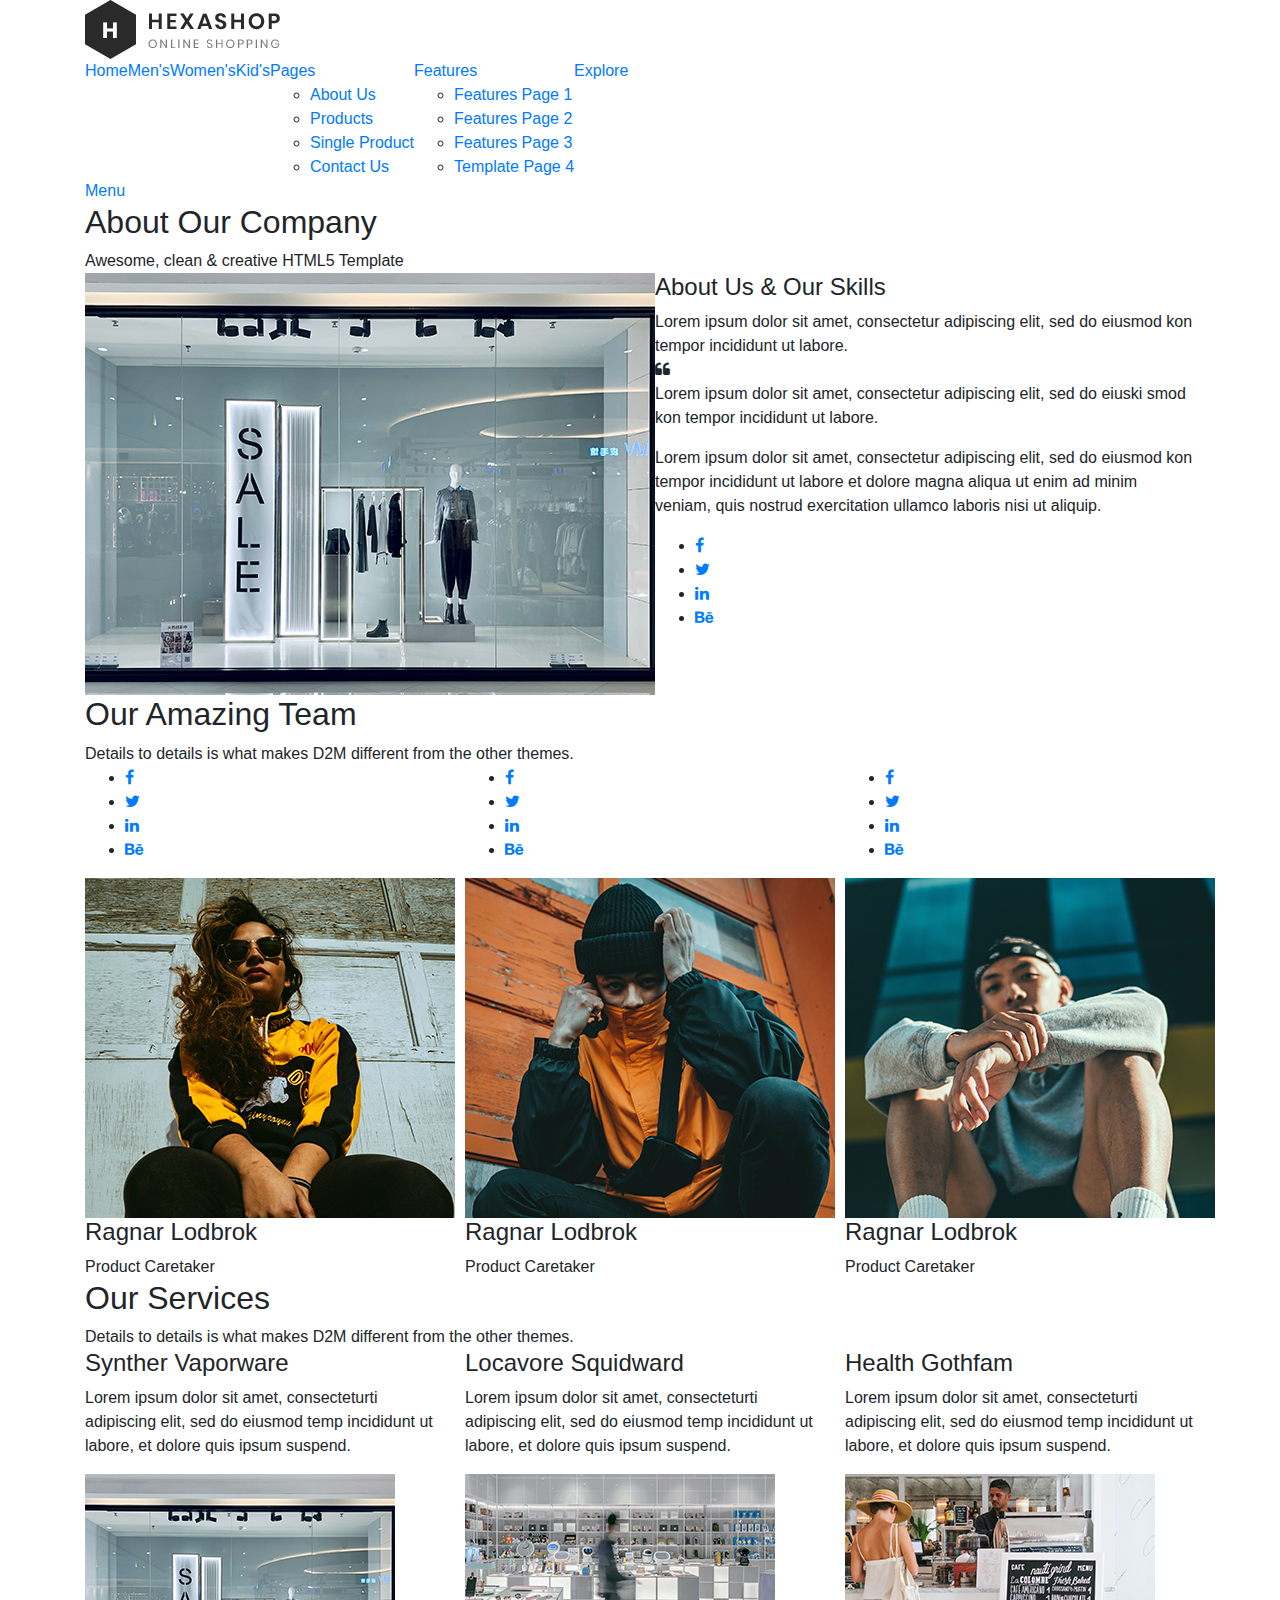
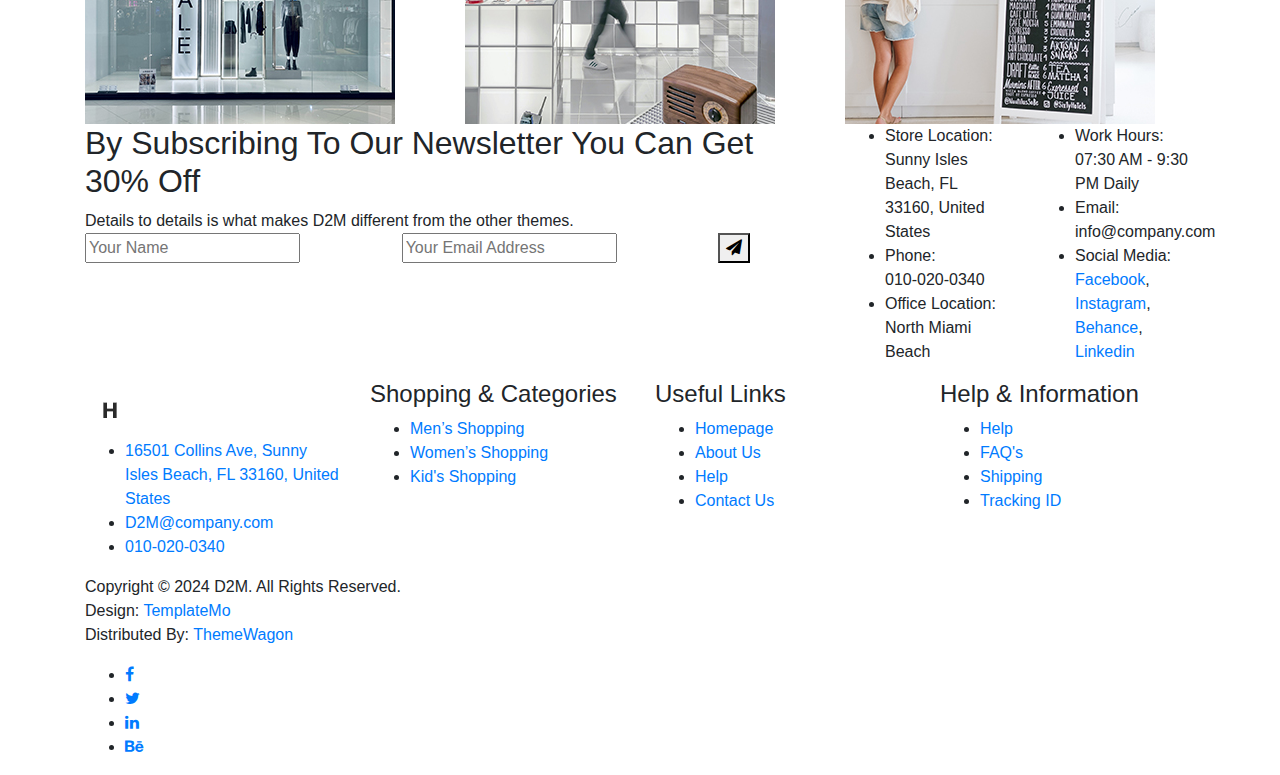
==== commit 3e2c1a49: "Tambah teks D2M" ====
--- a/about.html
+++ b/about.html
@@ -9,7 +9,7 @@
     <meta name="author" content="">
     <link href="https://fonts.googleapis.com/css?family=Poppins:100,200,300,400,500,600,700,800,900&display=swap" rel="stylesheet">
 
-    <title>Hexashop - About Page</title>
+    <title>D2M - About Page</title>
 
 
     <!-- Additional CSS Files -->
@@ -17,16 +17,16 @@
 
     <link rel="stylesheet" type="text/css" href="assets/css/font-awesome.css">
 
-    <link rel="stylesheet" href="assets/css/templatemo-hexashop.css">
+    <link rel="stylesheet" href="assets/css/templatemo-D2M.css">
 
     <link rel="stylesheet" href="assets/css/owl-carousel.css">
 
     <link rel="stylesheet" href="assets/css/lightbox.css">
 <!--
 
-TemplateMo 571 Hexashop
-
-https://templatemo.com/tm-571-hexashop
+TemplateMo 571 D2M
+
+https://templatemo.com/tm-571-D2M
 
 -->
     </head>
@@ -144,7 +144,7 @@
                 <div class="col-lg-12">
                     <div class="section-heading">
                         <h2>Our Amazing Team</h2>
-                        <span>Details to details is what makes Hexashop different from the other themes.</span>
+                        <span>Details to details is what makes D2M different from the other themes.</span>
                     </div>
                 </div>
                 <div class="col-lg-4">
@@ -222,7 +222,7 @@
                 <div class="col-lg-12">
                     <div class="section-heading">
                         <h2>Our Services</h2>
-                        <span>Details to details is what makes Hexashop different from the other themes.</span>
+                        <span>Details to details is what makes D2M different from the other themes.</span>
                     </div>
                 </div>
                 <div class="col-lg-4">
@@ -258,7 +258,7 @@
                 <div class="col-lg-8">
                     <div class="section-heading">
                         <h2>By Subscribing To Our Newsletter You Can Get 30% Off</h2>
-                        <span>Details to details is what makes Hexashop different from the other themes.</span>
+                        <span>Details to details is what makes D2M different from the other themes.</span>
                     </div>
                     <form id="subscribe" action="" method="get">
                         <div class="row">
@@ -310,11 +310,11 @@
                 <div class="col-lg-3">
                     <div class="first-item">
                         <div class="logo">
-                            <img src="assets/images/white-logo.png" alt="hexashop ecommerce templatemo">
+                            <img src="assets/images/white-logo.png" alt="D2M ecommerce templatemo">
                         </div>
                         <ul>
                             <li><a href="#">16501 Collins Ave, Sunny Isles Beach, FL 33160, United States</a></li>
-                            <li><a href="#">hexashop@company.com</a></li>
+                            <li><a href="#">D2M@company.com</a></li>
                             <li><a href="#">010-020-0340</a></li>
                         </ul>
                     </div>
@@ -347,7 +347,7 @@
                 </div>
                 <div class="col-lg-12">
                     <div class="under-footer">
-                        <p>Copyright © 2022 HexaShop Co., Ltd. All Rights Reserved. 
+                        <p>Copyright © 2024 D2M. All Rights Reserved. 
                         
                         <br>Design: <a href="https://templatemo.com" target="_parent" title="free css templates">TemplateMo</a>
 
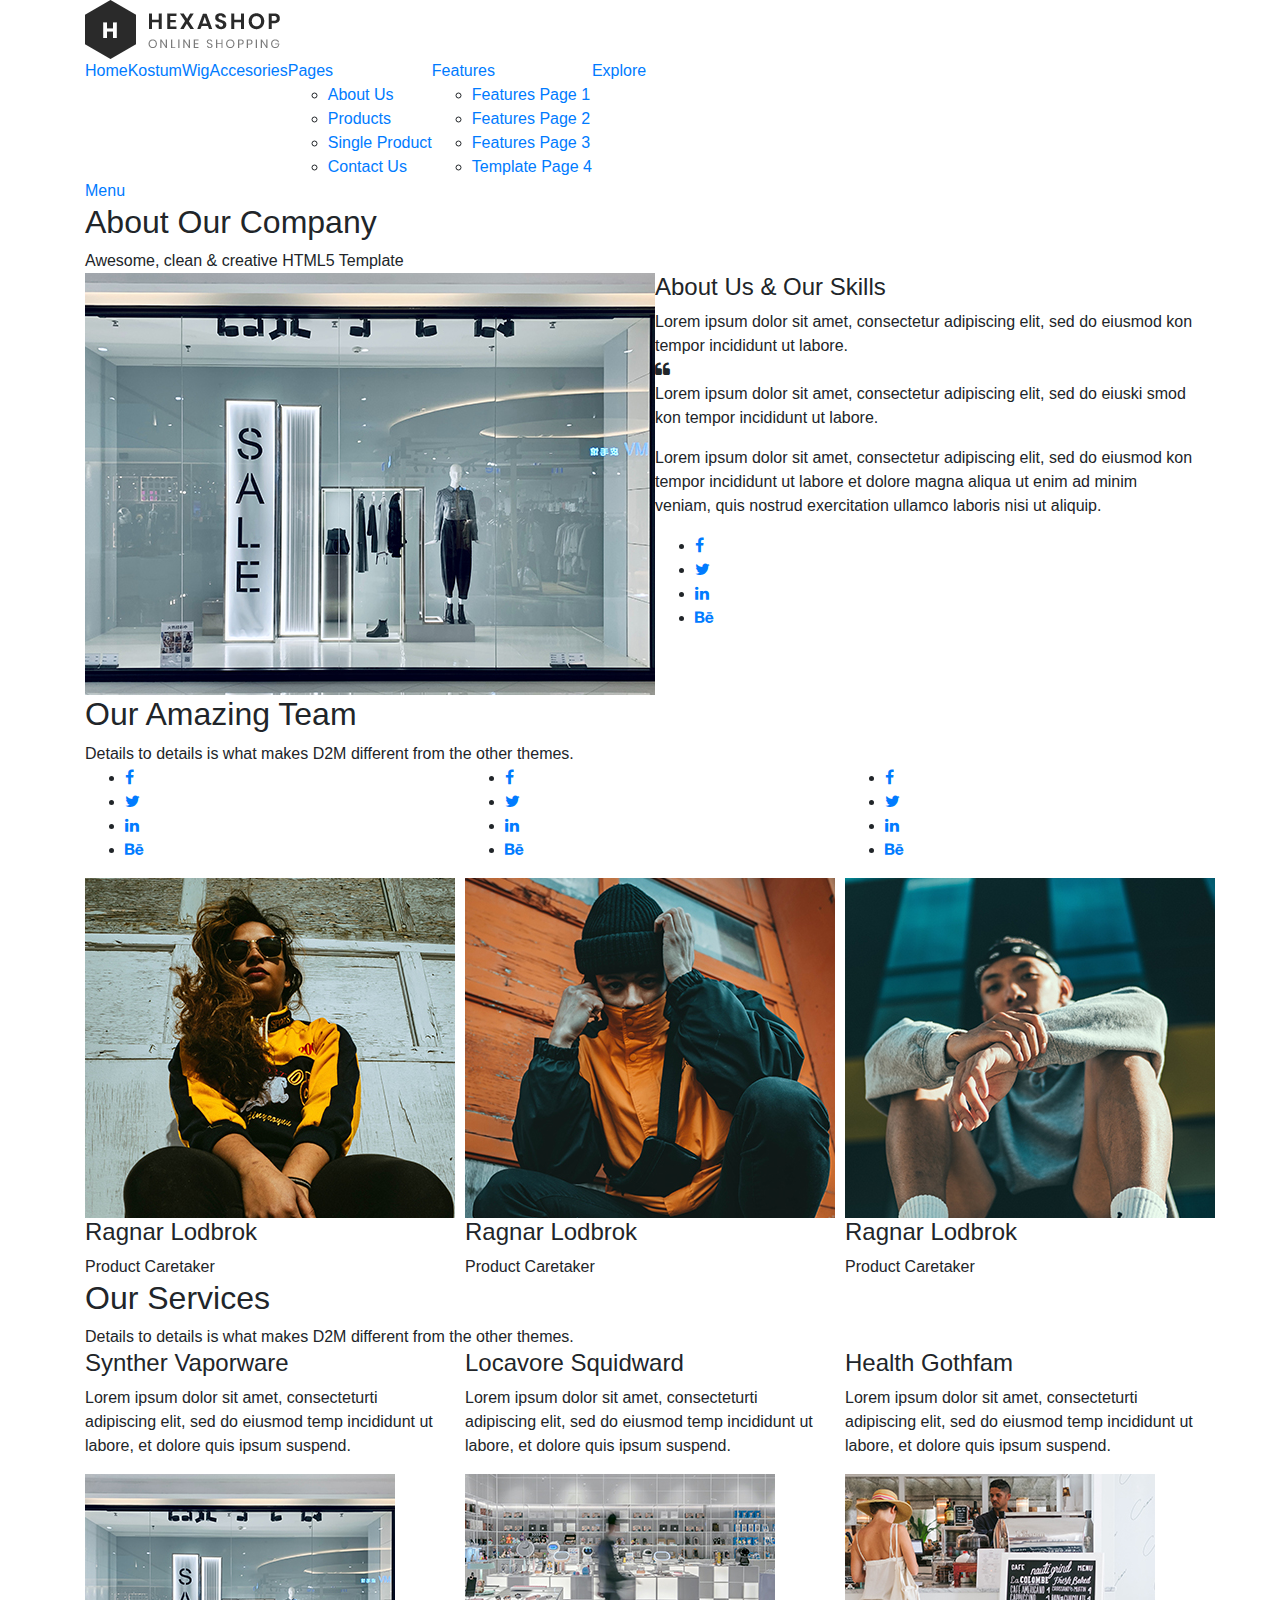
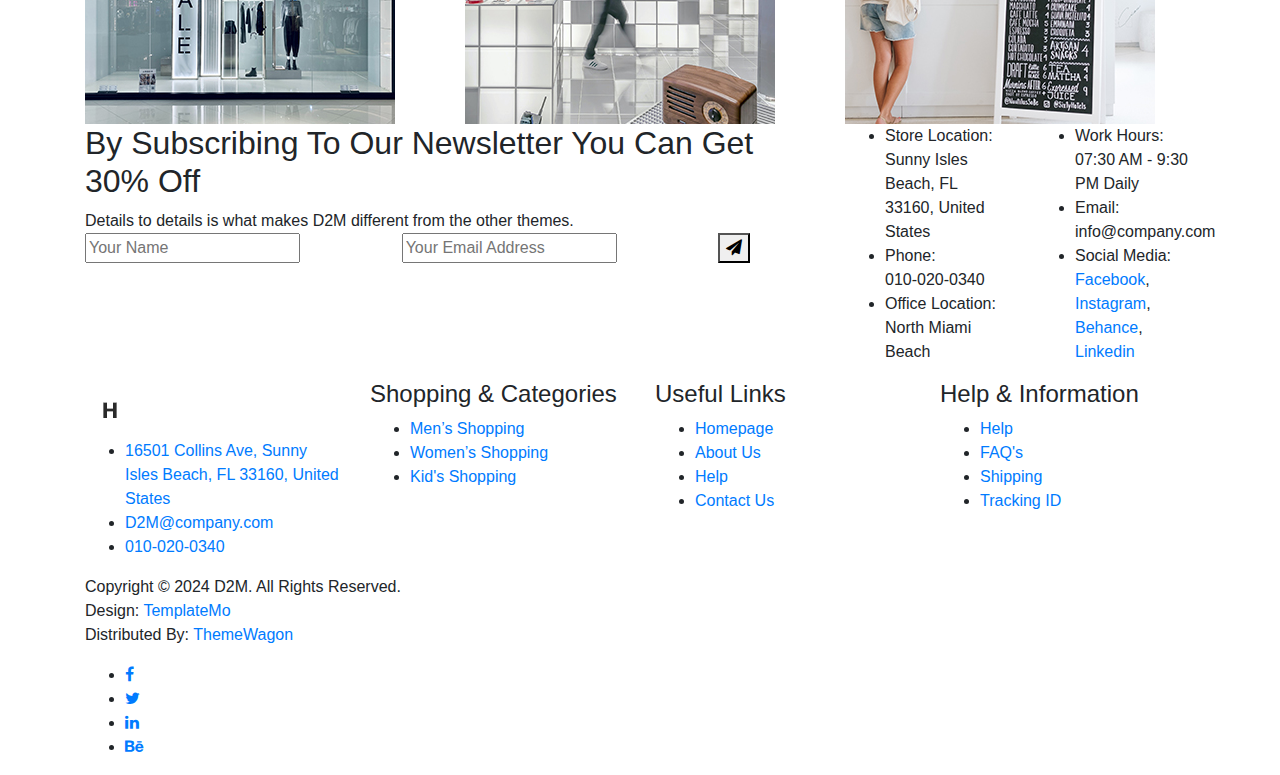
==== commit c4d7b887: "index" ====
--- a/about.html
+++ b/about.html
@@ -58,9 +58,9 @@
                         <!-- ***** Menu Start ***** -->
                         <ul class="nav">
                             <li class="scroll-to-section"><a href="index.html" class="active">Home</a></li>
-                            <li class="scroll-to-section"><a href="index.html">Men's</a></li>
-                            <li class="scroll-to-section"><a href="index.html">Women's</a></li>
-                            <li class="scroll-to-section"><a href="index.html">Kid's</a></li>
+                            <li class="scroll-to-section"><a href="index.html">Kostum</a></li>
+                            <li class="scroll-to-section"><a href="index.html">Wig</a></li>
+                            <li class="scroll-to-section"><a href="index.html">Accesories</a></li>
                             <li class="submenu">
                                 <a href="javascript:;">Pages</a>
                                 <ul>
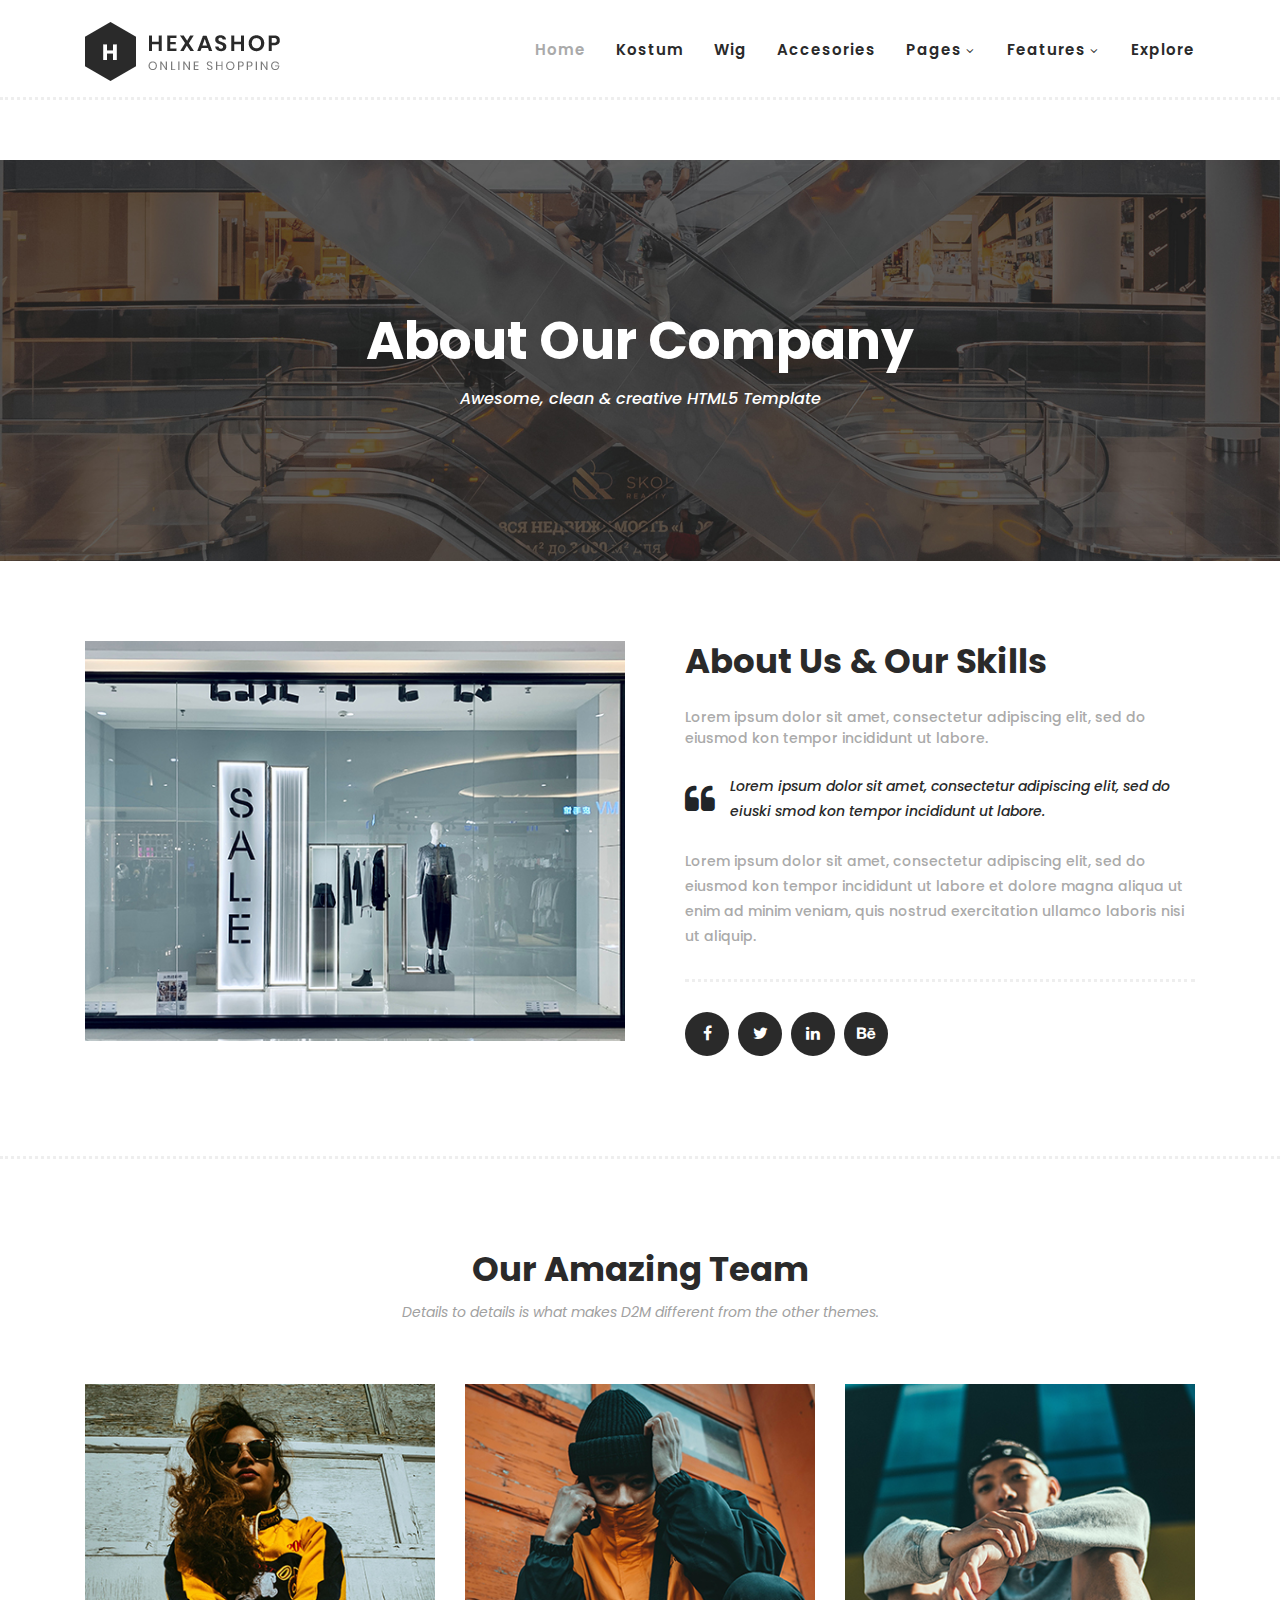
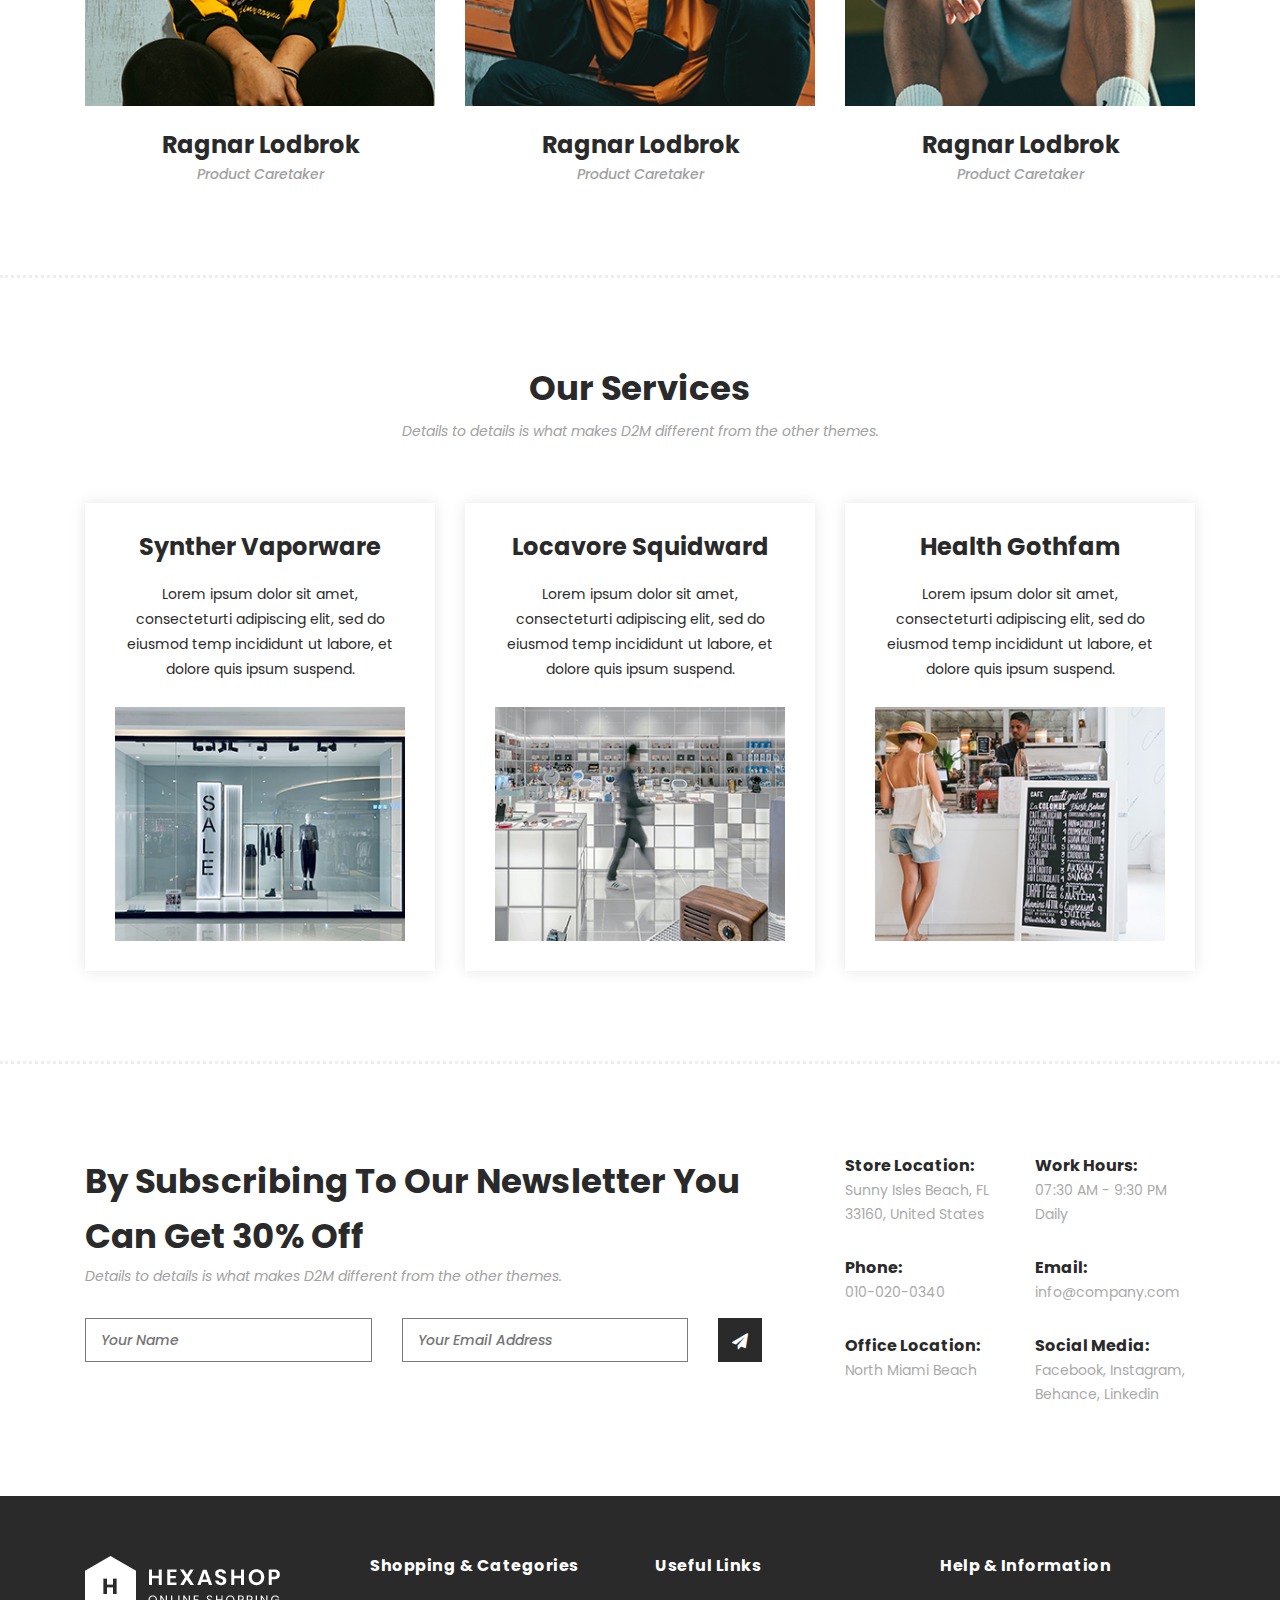
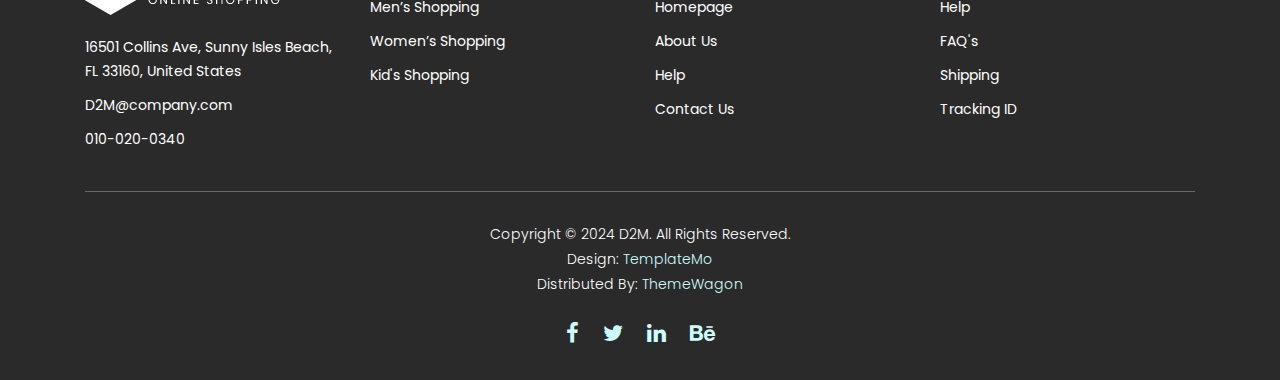
==== commit 3eef322b: "Update CSS" ====
--- a/about.html
+++ b/about.html
@@ -17,7 +17,7 @@
 
     <link rel="stylesheet" type="text/css" href="assets/css/font-awesome.css">
 
-    <link rel="stylesheet" href="assets/css/templatemo-D2M.css">
+    <link rel="stylesheet" href="assets/css/templatemo.css">
 
     <link rel="stylesheet" href="assets/css/owl-carousel.css">
 
--- a/assets/css/templatemo.css
+++ b/assets/css/templatemo.css
@@ -0,0 +1,2379 @@
+/*
+
+TemplateMo 571 D2M
+
+https://templatemo.com/tm-571-D2M
+
+*/
+
+/* ---------------------------------------------
+Table of contents
+------------------------------------------------
+01. font & reset css
+02. reset
+03. global styles
+04. header
+05. banner
+06. features
+07. testimonials
+08. contact
+09. footer
+10. preloader
+11. search
+12. portfolio
+
+--------------------------------------------- */
+/* 
+---------------------------------------------
+font & reset css
+--------------------------------------------- 
+*/
+@import url("https://fonts.googleapis.com/css?family=Poppins:100,200,300,400,500,600,700,800,900");
+/* 
+---------------------------------------------
+reset
+--------------------------------------------- 
+*/
+html, body, div, span, applet, object, iframe, h1, h2, h3, h4, h5, h6, p, blockquote, div
+pre, a, abbr, acronym, address, big, cite, code, del, dfn, em, font, img, ins, kbd, q,
+s, samp, small, strike, strong, sub, sup, tt, var, b, u, i, center, dl, dt, dd, ol, ul, li,
+figure, header, nav, section, article, aside, footer, figcaption {
+  margin: 0;
+  padding: 0;
+  border: 0;
+  outline: 0;
+}
+
+.clearfix:after {
+  content: ".";
+  display: block;
+  clear: both;
+  visibility: hidden;
+  line-height: 0;
+  height: 0;
+}
+
+.clearfix {
+  display: inline-block;
+}
+
+html[xmlns] .clearfix {
+  display: block;
+}
+
+* html .clearfix {
+  height: 1%;
+}
+
+ul, li {
+  padding: 0;
+  margin: 0;
+  list-style: none;
+}
+
+header, nav, section, article, aside, footer, hgroup {
+  display: block;
+}
+
+* {
+  box-sizing: border-box;
+}
+
+html, body {
+  font-family: 'Poppins', sans-serif;
+  font-weight: 400;
+  background-color: #fff;
+  font-size: 16px;
+  -ms-text-size-adjust: 100%;
+  -webkit-font-smoothing: antialiased;
+  -moz-osx-font-smoothing: grayscale;
+}
+
+a {
+  text-decoration: none !important;
+}
+
+h1, h2, h3, h4, h5, h6 {
+  margin-top: 0px;
+  margin-bottom: 0px;
+}
+
+ul {
+  margin-bottom: 0px;
+}
+
+p {
+  font-size: 14px;
+  line-height: 25px;
+  color: #2a2a2a;
+}
+
+/* 
+---------------------------------------------
+global styles
+--------------------------------------------- 
+*/
+html,
+body {
+  background: #fff;
+  font-family: 'Poppins', sans-serif;
+}
+
+::selection {
+  background: #2a2a2a;
+  color: #fff;
+}
+
+::-moz-selection {
+  background: #2a2a2a;
+  color: #fff;
+}
+
+@media (max-width: 991px) {
+  html, body {
+    overflow-x: hidden;
+  }
+  .mobile-top-fix {
+    margin-top: 30px;
+    margin-bottom: 0px;
+  }
+  .mobile-bottom-fix {
+    margin-bottom: 30px;
+  }
+  .mobile-bottom-fix-big {
+    margin-bottom: 60px;
+  }
+}
+
+.main-border-button a {
+  font-size: 13px;
+  color: #fff;
+  border: 1px solid #fff;
+  padding: 12px 25px;
+  display: inline-block;
+  font-weight: 500;
+  transition: all .3s;
+}
+
+.main-border-button a:hover {
+  background-color: #fff;
+  color: #2a2a2a;
+}
+
+.main-white-button a {
+  font-size: 13px;
+  color: #2a2a2a;
+  background-color: #fff;
+  padding: 12px 25px;
+  display: inline-block;
+  border-radius: 3px;
+  font-weight: 600;
+  transition: all .3s;
+}
+
+.main-white-button a:hover {
+  opacity: 0.9;
+}
+
+.main-text-button a {
+  font-size: 13px;
+  color: #fff;
+  font-weight: 600;
+  transition: all .3s;
+}
+
+.main-text-button a:hover {
+  opacity: 0.9;
+}
+
+.section-heading h2 {
+  font-size: 34px;
+  font-weight: 700;
+  color: #2a2a2a;
+}
+
+.section-heading span {
+  font-size: 14px;
+  color: #a1a1a1;
+  font-style: italic;
+  font-weight: 400;
+}
+
+
+
+/* 
+---------------------------------------------
+header
+--------------------------------------------- 
+*/
+
+.background-header {
+  border-bottom: none !important;
+  background-color: #fff;
+  height: 80px!important;
+  position: fixed!important;
+  top: 0px;
+  left: 0px;
+  right: 0px;
+  box-shadow: 0px 0px 10px rgba(0,0,0,0.15)!important;
+}
+
+.background-header .logo,
+.background-header .main-nav .nav li a {
+  color: #1e1e1e!important;
+}
+
+.background-header .main-nav .nav li:hover a {
+  color: #2a2a2a!important;
+}
+
+.background-header .nav li a.active {
+  color: #2a2a2a!important;
+}
+
+.header-area {
+  border-bottom: 3px dotted #eee;
+  box-shadow: none;
+  background-color: #fff;
+  position: absolute;
+  top: 0px;
+  left: 0px;
+  right: 0px;
+  z-index: 100;
+  height: 100px;
+  -webkit-transition: all .5s ease 0s;
+  -moz-transition: all .5s ease 0s;
+  -o-transition: all .5s ease 0s;
+  transition: all .5s ease 0s;
+}
+
+.header-area .main-nav {
+  min-height: 80px;
+  background: transparent;
+}
+
+.header-area .main-nav .logo {
+  line-height: 100px;
+  color: #fff;
+  font-size: 28px;
+  font-weight: 700;
+  text-transform: uppercase;
+  letter-spacing: 2px;
+  float: left;
+  -webkit-transition: all 0.3s ease 0s;
+  -moz-transition: all 0.3s ease 0s;
+  -o-transition: all 0.3s ease 0s;
+  transition: all 0.3s ease 0s;
+}
+
+.background-header .main-nav .logo {
+  line-height: 75px;
+}
+
+.background-header .nav {
+  margin-top: 20px !important;
+}
+
+.header-area .main-nav .nav {
+  float: right;
+  margin-top: 30px;
+  margin-right: 0px;
+  background-color: transparent;
+  -webkit-transition: all 0.3s ease 0s;
+  -moz-transition: all 0.3s ease 0s;
+  -o-transition: all 0.3s ease 0s;
+  transition: all 0.3s ease 0s;
+  position: relative;
+  z-index: 999;
+}
+
+.header-area .main-nav .nav li {
+  padding-left: 15px;
+  padding-right: 15px;
+}
+
+.header-area .main-nav .nav li:last-child {
+  padding-right: 0px;
+}
+
+.header-area .main-nav .nav li a {
+  display: block;
+  font-weight: 600;
+  font-size: 15px;
+  color: #2a2a2a;
+  text-transform: capitalize;
+  -webkit-transition: all 0.3s ease 0s;
+  -moz-transition: all 0.3s ease 0s;
+  -o-transition: all 0.3s ease 0s;
+  transition: all 0.3s ease 0s;
+  height: 40px;
+  line-height: 40px;
+  border: transparent;
+  letter-spacing: 1px;
+}
+
+.header-area .main-nav .nav li a {
+  color: #2a2a2a;
+}
+
+.header-area .main-nav .nav li:hover a,
+.header-area .main-nav .nav li a.active {
+  color: #aaa!important;
+}
+
+.background-header .main-nav .nav li:hover a,
+.background-header .main-nav .nav li a.active {
+  color: #aaa!important;
+  opacity: 1;
+}
+
+.header-area .main-nav .nav li.submenu {
+  position: relative;
+  padding-right: 30px;
+}
+
+.header-area .main-nav .nav li.submenu:after {
+  font-family: FontAwesome;
+  content: "\f107";
+  font-size: 12px;
+  color: #2a2a2a;
+  position: absolute;
+  right: 18px;
+  top: 12px;
+}
+
+.background-header .main-nav .nav li.submenu:after {
+  color: #2a2a2a;
+}
+
+.header-area .main-nav .nav li.submenu ul {
+  position: absolute;
+  width: 200px;
+  box-shadow: 0 2px 28px 0 rgba(0, 0, 0, 0.06);
+  overflow: hidden;
+  top: 50px;
+  opacity: 0;
+  transform: translateY(+2em);
+  visibility: hidden;
+  z-index: -1;
+  transition: all 0.3s ease-in-out 0s, visibility 0s linear 0.3s, z-index 0s linear 0.01s;
+}
+
+.header-area .main-nav .nav li.submenu ul li {
+  margin-left: 0px;
+  padding-left: 0px;
+  padding-right: 0px;
+}
+
+.header-area .main-nav .nav li.submenu ul li a {
+  opacity: 1;
+  display: block;
+  background: #f7f7f7;
+  color: #2a2a2a!important;
+  padding-left: 20px;
+  height: 40px;
+  line-height: 40px;
+  -webkit-transition: all 0.3s ease 0s;
+  -moz-transition: all 0.3s ease 0s;
+  -o-transition: all 0.3s ease 0s;
+  transition: all 0.3s ease 0s;
+  position: relative;
+  font-size: 13px;
+  font-weight: 400;
+  border-bottom: 1px solid #eee;
+}
+
+.header-area .main-nav .nav li.submenu ul li a:hover {
+  background: #fff;
+  color: #aaa!important;
+  padding-left: 25px;
+}
+
+.header-area .main-nav .nav li.submenu ul li a:hover:before {
+  width: 3px;
+}
+
+.header-area .main-nav .nav li.submenu:hover ul {
+  visibility: visible;
+  opacity: 1;
+  z-index: 1;
+  transform: translateY(0%);
+  transition-delay: 0s, 0s, 0.3s;
+}
+
+.header-area .main-nav .menu-trigger {
+  cursor: pointer;
+  display: block;
+  position: absolute;
+  top: 33px;
+  width: 32px;
+  height: 40px;
+  text-indent: -9999em;
+  z-index: 99;
+  right: 40px;
+  display: none;
+}
+
+.background-header .main-nav .menu-trigger {
+  top: 23px;
+}
+
+.header-area .main-nav .menu-trigger span,
+.header-area .main-nav .menu-trigger span:before,
+.header-area .main-nav .menu-trigger span:after {
+  -moz-transition: all 0.4s;
+  -o-transition: all 0.4s;
+  -webkit-transition: all 0.4s;
+  transition: all 0.4s;
+  background-color: #1e1e1e;
+  display: block;
+  position: absolute;
+  width: 30px;
+  height: 2px;
+  left: 0;
+}
+
+.background-header .main-nav .menu-trigger span,
+.background-header .main-nav .menu-trigger span:before,
+.background-header .main-nav .menu-trigger span:after {
+  background-color: #1e1e1e;
+}
+
+.header-area .main-nav .menu-trigger span:before,
+.header-area .main-nav .menu-trigger span:after {
+  -moz-transition: all 0.4s;
+  -o-transition: all 0.4s;
+  -webkit-transition: all 0.4s;
+  transition: all 0.4s;
+  background-color: #1e1e1e;
+  display: block;
+  position: absolute;
+  width: 30px;
+  height: 2px;
+  left: 0;
+  width: 75%;
+}
+
+.background-header .main-nav .menu-trigger span:before,
+.background-header .main-nav .menu-trigger span:after {
+  background-color: #1e1e1e;
+}
+
+.header-area .main-nav .menu-trigger span:before,
+.header-area .main-nav .menu-trigger span:after {
+  content: "";
+}
+
+.header-area .main-nav .menu-trigger span {
+  top: 16px;
+}
+
+.header-area .main-nav .menu-trigger span:before {
+  -moz-transform-origin: 33% 100%;
+  -ms-transform-origin: 33% 100%;
+  -webkit-transform-origin: 33% 100%;
+  transform-origin: 33% 100%;
+  top: -10px;
+  z-index: 10;
+}
+
+.header-area .main-nav .menu-trigger span:after {
+  -moz-transform-origin: 33% 0;
+  -ms-transform-origin: 33% 0;
+  -webkit-transform-origin: 33% 0;
+  transform-origin: 33% 0;
+  top: 10px;
+}
+
+.header-area .main-nav .menu-trigger.active span,
+.header-area .main-nav .menu-trigger.active span:before,
+.header-area .main-nav .menu-trigger.active span:after {
+  background-color: transparent;
+  width: 100%;
+}
+
+.header-area .main-nav .menu-trigger.active span:before {
+  -moz-transform: translateY(6px) translateX(1px) rotate(45deg);
+  -ms-transform: translateY(6px) translateX(1px) rotate(45deg);
+  -webkit-transform: translateY(6px) translateX(1px) rotate(45deg);
+  transform: translateY(6px) translateX(1px) rotate(45deg);
+  background-color: #1e1e1e;
+}
+
+.background-header .main-nav .menu-trigger.active span:before {
+  background-color: #1e1e1e;
+}
+
+.header-area .main-nav .menu-trigger.active span:after {
+  -moz-transform: translateY(-6px) translateX(1px) rotate(-45deg);
+  -ms-transform: translateY(-6px) translateX(1px) rotate(-45deg);
+  -webkit-transform: translateY(-6px) translateX(1px) rotate(-45deg);
+  transform: translateY(-6px) translateX(1px) rotate(-45deg);
+  background-color: #1e1e1e;
+}
+
+.background-header .main-nav .menu-trigger.active span:after {
+  background-color: #1e1e1e;
+}
+
+.header-area.header-sticky {
+  min-height: 80px;
+}
+
+.header-area .nav {
+  margin-top: 30px;
+}
+
+.header-area.header-sticky .nav li a.active {
+  color: #aaa;
+}
+
+@media (max-width: 1200px) {
+  .header-area .main-nav .nav li {
+    padding-left: 12px;
+    padding-right: 12px;
+  }
+  .header-area .main-nav:before {
+    display: none;
+  }
+}
+
+@media (max-width: 767px) {
+  .header-area .main-nav .logo {
+    color: #1e1e1e;
+  }
+  .header-area.header-sticky .nav li a:hover,
+  .header-area.header-sticky .nav li a.active {
+    color: #aaa!important;
+    opacity: 1;
+  }
+  .header-area.header-sticky .nav li.search-icon a {
+    width: 100%;
+  }
+  .header-area {
+    background-color: #f7f7f7;
+    padding: 0px 15px;
+    height: 100px;
+    box-shadow: none;
+    text-align: center;
+  }
+  .header-area .container {
+    padding: 0px;
+  }
+  .header-area .logo {
+    margin-left: 30px;
+  }
+  .header-area .menu-trigger {
+    display: block !important;
+  }
+  .header-area .main-nav {
+    overflow: hidden;
+  }
+  .header-area .main-nav .nav {
+    float: none;
+    width: 100%;
+    display: none;
+    -webkit-transition: all 0s ease 0s;
+    -moz-transition: all 0s ease 0s;
+    -o-transition: all 0s ease 0s;
+    transition: all 0s ease 0s;
+    margin-left: 0px;
+  }
+  .header-area .main-nav .nav li:first-child {
+    border-top: 1px solid #eee;
+  }
+  .header-area.header-sticky .nav {
+    margin-top: 100px !important;
+  }
+  .header-area .main-nav .nav li {
+    width: 100%;
+    background: #fff;
+    border-bottom: 1px solid #eee;
+    padding-left: 0px !important;
+    padding-right: 0px !important;
+  }
+  .header-area .main-nav .nav li a {
+    height: 50px !important;
+    line-height: 50px !important;
+    padding: 0px !important;
+    border: none !important;
+    background: #f7f7f7 !important;
+    color: #191a20 !important;
+  }
+  .header-area .main-nav .nav li a:hover {
+    background: #eee !important;
+    color: #aaa!important;
+  }
+  .header-area .main-nav .nav li.submenu ul {
+    position: relative;
+    visibility: inherit;
+    opacity: 1;
+    z-index: 1;
+    transform: translateY(0%);
+    transition-delay: 0s, 0s, 0.3s;
+    top: 0px;
+    width: 100%;
+    box-shadow: none;
+    height: 0px;
+  }
+  .header-area .main-nav .nav li.submenu ul li a {
+    font-size: 12px;
+    font-weight: 400;
+  }
+  .header-area .main-nav .nav li.submenu ul li a:hover:before {
+    width: 0px;
+  }
+  .header-area .main-nav .nav li.submenu ul.active {
+    height: auto !important;
+  }
+  .header-area .main-nav .nav li.submenu:after {
+    color: #3B566E;
+    right: 25px;
+    font-size: 14px;
+    top: 15px;
+  }
+  .header-area .main-nav .nav li.submenu:hover ul, .header-area .main-nav .nav li.submenu:focus ul {
+    height: 0px;
+  }
+}
+
+@media (min-width: 767px) {
+  .header-area .main-nav .nav {
+    display: flex !important;
+  }
+}
+
+
+/* 
+---------------------------------------------
+banner
+--------------------------------------------- 
+*/
+
+.main-banner {
+  border-bottom: 3px dotted #eee;
+  padding-top: 160px;
+  padding-bottom: 30px;
+}
+
+.main-banner .left-content .thumb img {
+  width: 100%;
+  overflow: hidden;
+}
+
+.main-banner .left-content .inner-content {
+  position: absolute;
+  left: 100px;
+  top: 50%;
+  transform: translateY(-50%);
+}
+
+.main-banner .left-content .inner-content h4 {
+  color: #fff;
+  margin-top: -10px;
+  font-size: 52px;
+  font-weight: 700;
+  margin-bottom: 20px;
+}
+
+.main-banner .left-content .inner-content span {
+  font-size: 16px;
+  color: #fff;
+  font-weight: 400;
+  font-style: italic;
+  display: block;
+  margin-bottom: 30px;
+}
+
+.main-banner .right-content .right-first-image {
+  margin-bottom: 28.5px;
+}
+
+.main-banner .right-content .right-first-image .thumb {
+  position: relative;
+  text-align: center;
+}
+
+.main-banner .right-content .right-first-image .thumb img {
+  width: 100%;
+  overflow: hidden;
+}
+
+.main-banner .right-content .right-first-image .thumb .inner-content {
+  position: absolute;
+  top: 50%;
+  transform: translateY(-50%);
+  width: 100%;
+  text-align: center;
+}
+
+.main-banner .right-content .right-first-image .thumb .inner-content h4 {
+  color: #fff;
+  font-size: 24px;
+  font-weight: 700;
+  margin-bottom: 15px;
+}
+
+.main-banner .right-content .right-first-image .thumb .inner-content span {
+  font-size: 16px;
+  color: #fff;
+  font-style: italic;
+}
+
+.main-banner .right-content .right-first-image .thumb .hover-content {
+  position: absolute;
+  top: 15px;
+  right: 15px;
+  left: 15px;
+  bottom: 15px;
+  text-align: center;
+  background-color: rgba(42,42,42,.97);
+  opacity: 0;
+  visibility: hidden;
+  transition: all 0.5s;
+}
+
+.main-banner .right-content .right-first-image .thumb:hover .hover-content {
+  opacity: 1;
+  visibility: visible;
+}
+
+.main-banner .right-content .right-first-image .thumb .hover-content .inner {
+  position: absolute;
+  top: 50%;
+  left: 50%;
+  transform: translate(-50%, -50%);
+  width: 100%;
+}
+
+.main-banner .right-content .right-first-image .thumb .hover-content h4 {
+  color: #fff;
+  font-size: 24px;
+  font-weight: 700;
+  margin-bottom: 15px;
+}
+
+.main-banner .right-content .right-first-image .thumb .hover-content p {
+  color: #fff;
+  padding: 0px 20px;
+  margin-bottom: 20px;
+}
+
+
+
+/*
+---------------------------------------------
+Men
+---------------------------------------------
+*/
+
+#men {
+  padding-top: 90px;
+  padding-bottom: 90px;
+  border-bottom: 3px dotted #eee;
+}
+
+#men .section-heading {
+  margin-bottom: 60px;
+}
+
+#men .item .down-content {
+  padding-top: 30px;
+  position: relative;
+  z-index: 3;
+  background-color: #fff;
+}
+
+#men .item .down-content h4 {
+  font-size: 22px;
+  color: #2a2a2a;
+  font-weight: 700;
+  margin-bottom: 8px;
+}
+
+#men .item .down-content span {
+  font-size: 18px;
+  color: #a1a1a1;
+  font-weight: 500;
+  display: block;
+}
+
+#men .item .down-content ul.stars {
+  position: absolute;
+  right: 0;
+  top: 30px;
+}
+
+#men .item .down-content ul.stars li {
+  display: inline;
+  font-size: 13px;
+}
+
+#men .item .thumb .hover-content {
+  position: absolute;
+  z-index: 2;
+  text-align: center;
+  bottom: -60px;
+  width: 100%;
+  opacity: 0;
+  visibility: hidden;
+  transition: all .5s;
+}
+
+#men .item .thumb:hover .hover-content {
+  bottom: 30px;
+  opacity: 1;
+  visibility: visible;
+}
+
+#men .item .thumb {
+  position: relative;
+}
+
+#men .item .thumb .hover-content ul li {
+  display: inline;
+  margin: 0px 10px;
+}
+
+#men .item .thumb .hover-content ul li a {
+  width: 50px;
+  height: 50px;
+  text-align: center;
+  line-height: 50px;
+  display: inline-block;
+  color: #2a2a2a;
+  background-color: #fff;
+}
+
+
+#men .owl-nav {
+  text-align: center;
+  position: absolute;
+  width: 100%;
+  top: 40%;
+  transform: translateY(-25px);
+}
+
+#men .owl-dots {
+  display: none;
+}
+    
+#men .owl-nav .owl-prev{
+  position: absolute;
+  left: -80px;
+  outline: none;
+}
+
+#men .owl-nav .owl-prev span,
+#men .owl-nav .owl-next span {
+  opacity: 0;
+}
+
+#men .owl-nav .owl-prev:before {
+  display: inline-block;
+  font-family: 'FontAwesome';
+  color: #2a2a2a;
+  font-size: 25px;
+  font-weight: 700;
+  content: '\f104';
+  width: 50px;
+  height: 50px;
+  background-color: transparent;
+  line-height: 48px;
+  border :1px solid #2a2a2a;
+}
+
+#men .owl-nav .owl-prev {
+  opacity: 0.75;
+  transition: all .5s;
+}
+
+#men .owl-nav .owl-prev:hover {
+  opacity: 1;
+}
+
+#men .owl-nav .owl-next {
+  opacity: 0.75;
+  transition: all .5s;
+}
+
+#men .owl-nav .owl-next:hover {
+  opacity: 1;
+}
+
+#men .owl-nav .owl-next{
+  outline: none;
+  position: absolute;
+  right: -85px;
+}
+
+#men .owl-nav .owl-next:before {
+  display: inline-block;
+  font-family: 'FontAwesome';
+  color: #2a2a2a;
+  font-size: 25px;
+  font-weight: 700;
+  content: '\f105';
+  width: 50px;
+  height: 50px;
+  background-color: transparent;
+  line-height: 48px;
+  border :1px solid #2a2a2a;
+}
+
+
+/*
+---------------------------------------------
+Women
+---------------------------------------------
+*/
+
+#women {
+  padding-top: 90px;
+  padding-bottom: 90px;
+  border-bottom: 3px dotted #eee;
+}
+
+#women .section-heading {
+  margin-bottom: 60px;
+}
+
+#women .item .down-content {
+  padding-top: 30px;
+  position: relative;
+  z-index: 3;
+  background-color: #fff;
+}
+
+#women .item .down-content h4 {
+  font-size: 22px;
+  color: #2a2a2a;
+  font-weight: 700;
+  margin-bottom: 8px;
+}
+
+#women .item .down-content span {
+  font-size: 18px;
+  color: #a1a1a1;
+  font-weight: 500;
+  display: block;
+}
+
+#women .item .down-content ul.stars {
+  position: absolute;
+  right: 0;
+  top: 30px;
+}
+
+#women .item .down-content ul.stars li {
+  display: inline;
+  font-size: 13px;
+}
+
+#women .item .thumb .hover-content {
+  position: absolute;
+  z-index: 2;
+  text-align: center;
+  bottom: -60px;
+  width: 100%;
+  opacity: 0;
+  visibility: hidden;
+  transition: all .5s;
+}
+
+#women .item .thumb:hover .hover-content {
+  bottom: 30px;
+  opacity: 1;
+  visibility: visible;
+}
+
+#women .item .thumb {
+  position: relative;
+}
+
+#women .item .thumb .hover-content ul li {
+  display: inline;
+  margin: 0px 10px;
+}
+
+#women .item .thumb .hover-content ul li a {
+  width: 50px;
+  height: 50px;
+  text-align: center;
+  line-height: 50px;
+  display: inline-block;
+  color: #2a2a2a;
+  background-color: #fff;
+}
+
+
+#women .owl-nav {
+  text-align: center;
+  position: absolute;
+  width: 100%;
+  top: 40%;
+  transform: translateY(-25px);
+}
+
+#women .owl-dots {
+  display: none;
+}
+    
+#women .owl-nav .owl-prev{
+  position: absolute;
+  left: -80px;
+  outline: none;
+}
+
+#women .owl-nav .owl-prev span,
+#women .owl-nav .owl-next span {
+  opacity: 0;
+}
+
+#women .owl-nav .owl-prev:before {
+  display: inline-block;
+  font-family: 'FontAwesome';
+  color: #2a2a2a;
+  font-size: 25px;
+  font-weight: 700;
+  content: '\f104';
+  width: 50px;
+  height: 50px;
+  background-color: transparent;
+  line-height: 48px;
+  border :1px solid #2a2a2a;
+}
+
+#women .owl-nav .owl-prev {
+  opacity: 0.75;
+  transition: all .5s;
+}
+
+#women .owl-nav .owl-prev:hover {
+  opacity: 1;
+}
+
+#women .owl-nav .owl-next {
+  opacity: 0.75;
+  transition: all .5s;
+}
+
+#women .owl-nav .owl-next:hover {
+  opacity: 1;
+}
+
+#women .owl-nav .owl-next{
+  outline: none;
+  position: absolute;
+  right: -85px;
+}
+
+#women .owl-nav .owl-next:before {
+  display: inline-block;
+  font-family: 'FontAwesome';
+  color: #2a2a2a;
+  font-size: 25px;
+  font-weight: 700;
+  content: '\f105';
+  width: 50px;
+  height: 50px;
+  background-color: transparent;
+  line-height: 48px;
+  border :1px solid #2a2a2a;
+}
+
+/*
+---------------------------------------------
+Kids
+---------------------------------------------
+*/
+
+#kids {
+  padding-top: 90px;
+  padding-bottom: 90px;
+  border-bottom: 3px dotted #eee;
+}
+
+#kids .section-heading {
+  margin-bottom: 60px;
+}
+
+#kids .item .down-content {
+  padding-top: 30px;
+  position: relative;
+  z-index: 3;
+  background-color: #fff;
+}
+
+#kids .item .down-content h4 {
+  font-size: 22px;
+  color: #2a2a2a;
+  font-weight: 700;
+  margin-bottom: 8px;
+}
+
+#kids .item .down-content span {
+  font-size: 18px;
+  color: #a1a1a1;
+  font-weight: 500;
+  display: block;
+}
+
+#kids .item .down-content ul.stars {
+  position: absolute;
+  right: 0;
+  top: 30px;
+}
+
+#kids .item .down-content ul.stars li {
+  display: inline;
+  font-size: 13px;
+}
+
+#kids .item .thumb .hover-content {
+  position: absolute;
+  z-index: 2;
+  text-align: center;
+  bottom: -60px;
+  width: 100%;
+  opacity: 0;
+  visibility: hidden;
+  transition: all .5s;
+}
+
+#kids .item .thumb:hover .hover-content {
+  bottom: 30px;
+  opacity: 1;
+  visibility: visible;
+}
+
+#kids .item .thumb {
+  position: relative;
+}
+
+#kids .item .thumb .hover-content ul li {
+  display: inline;
+  margin: 0px 10px;
+}
+
+#kids .item .thumb .hover-content ul li a {
+  width: 50px;
+  height: 50px;
+  text-align: center;
+  line-height: 50px;
+  display: inline-block;
+  color: #2a2a2a;
+  background-color: #fff;
+}
+
+
+#kids .owl-nav {
+  text-align: center;
+  position: absolute;
+  width: 100%;
+  top: 40%;
+  transform: translateY(-25px);
+}
+
+#kids .owl-dots {
+  display: none;
+}
+    
+#kids .owl-nav .owl-prev{
+  position: absolute;
+  left: -80px;
+  outline: none;
+}
+
+#kids .owl-nav .owl-prev span,
+#kids .owl-nav .owl-next span {
+  opacity: 0;
+}
+
+#kids .owl-nav .owl-prev:before {
+  display: inline-block;
+  font-family: 'FontAwesome';
+  color: #2a2a2a;
+  font-size: 25px;
+  font-weight: 700;
+  content: '\f104';
+  width: 50px;
+  height: 50px;
+  background-color: transparent;
+  line-height: 48px;
+  border :1px solid #2a2a2a;
+}
+
+#kids .owl-nav .owl-prev {
+  opacity: 0.75;
+  transition: all .5s;
+}
+
+#kids .owl-nav .owl-prev:hover {
+  opacity: 1;
+}
+
+#kids .owl-nav .owl-next {
+  opacity: 0.75;
+  transition: all .5s;
+}
+
+#kids .owl-nav .owl-next:hover {
+  opacity: 1;
+}
+
+#kids .owl-nav .owl-next{
+  outline: none;
+  position: absolute;
+  right: -85px;
+}
+
+#kids .owl-nav .owl-next:before {
+  display: inline-block;
+  font-family: 'FontAwesome';
+  color: #2a2a2a;
+  font-size: 25px;
+  font-weight: 700;
+  content: '\f105';
+  width: 50px;
+  height: 50px;
+  background-color: transparent;
+  line-height: 48px;
+  border :1px solid #2a2a2a;
+}
+
+
+/*
+---------------------------------------------
+Explore
+---------------------------------------------
+*/
+
+#explore {
+  padding-top: 90px;
+  padding-bottom: 90px;
+  border-bottom: 3px dotted #eee;
+}
+
+#explore .left-content {
+  margin-right: 30px;
+}
+
+#explore .left-content h2 {
+  font-size: 34px;
+  font-weight: 700;
+  color: #2a2a2a;
+}
+
+#explore .left-content span {
+  font-size: 14px;
+  color: #aaaaaa;
+  font-weight: 500;
+  display: block;
+  margin-top: 25px;
+}
+
+#explore .left-content .quote {
+  margin-top: 25px;
+}
+
+#explore .left-content .quote i {
+  float: left;
+  font-size: 32px;
+  margin-right: 15px;
+  margin-top: 10px;
+}
+
+#explore .left-content .quote p {
+  font-style: italic;
+  color: #2a2a2a;
+  font-weight: 500;
+}
+
+#explore .left-content p {
+  font-size: 14px;
+  color: #aaaaaa;
+  font-weight: 500;
+  display: block;
+  margin-top: 25px;
+}
+
+#explore .left-content .main-border-button a {
+  color: #2a2a2a;
+  border-color: #2a2a2a;
+  margin-top: 35px;
+}
+
+#explore .left-content .main-border-button a:hover {
+  background-color: #2a2a2a;
+  color: #fff;
+}
+
+#explore img {
+  width: 100%;
+  overflow: hidden;
+}
+
+#explore .leather {
+  margin-bottom: 30px;
+}
+
+#explore .first-image {
+  margin-bottom: 30px;
+}
+
+#explore .leather,
+#explore .types {
+  min-height: 255px;
+  background-color: #f8f8f8;
+  text-align: center;
+  width: 100%;
+}
+
+#explore .leather h4,
+#explore .types h4 {
+  font-size: 24px;
+  font-weight: 700;
+  color: #2a2a2a;
+  padding-top: 90px;
+  margin-bottom: 5px;
+}
+
+#explore .leather span,
+#explore .types span {
+  font-size: 14px;
+  font-style: italic;
+  color: #aaa;
+  font-weight: 500;
+}
+
+/* 
+---------------------------------------------
+Social
+--------------------------------------------- 
+*/
+
+#social {
+  margin-top: 90px;
+  padding-bottom: 90px;
+  border-bottom: 3px dotted #eee;
+}
+
+#social .col-2 {
+  padding-left: 0;
+  padding-right: 0;
+}
+
+#social .images {
+  margin-top: 60px;
+  padding-left: 15px;
+  padding-right: 15px;
+}
+
+#social .thumb {
+  position: relative;
+}
+
+#social .thumb .icon {
+  position: absolute;
+  bottom: 0;
+  left: 0;
+  right: 0;
+  top: 0;
+  width: 100%;
+  background-color: rgba(0,0,0,0.85);
+  opacity: 0;
+  visibility: hidden;
+  transition: all .3s;
+}
+
+#social .thumb:hover .icon {
+  opacity: 1;
+  visibility: visible;
+}
+
+#social .thumb .icon h6 {
+  color: #fff;
+  position: absolute;
+  font-size: 14px;
+  bottom: 40px;
+  font-weight: 400;
+  left: 15px;
+}
+
+#social .thumb .icon i {
+  color: #fff;
+  position: absolute;
+  bottom: 15px;
+  left: 15px;
+}
+
+#social .thumb img {
+  width: 100%;
+  overflow: hidden;
+}
+
+
+/* 
+---------------------------------------------
+Subscribe
+--------------------------------------------- 
+*/
+
+.subscribe {
+  margin-top: 90px;
+}
+
+.subscribe .section-heading {
+  margin-bottom: 30px;
+}
+
+.subscribe .section-heading h2 {
+  line-height: 55px;
+}
+
+.subscribe form input {
+  width: 100%;
+  height: 44px;
+  line-height: 44px;
+  padding: 0px 15px;
+  font-size: 14px;
+  font-style: italic;
+  font-weight: 500;
+  color: #aaa;
+  border-radius: 0px;
+  border: 1px solid #7a7a7a;
+  box-shadow: none;
+}
+
+.subscribe form input::focus {
+  border-color: #2a2a2a;
+  border-radius: 0px;
+}
+
+.subscribe form button {
+  width: 44px;
+  height: 44px;
+  display: inline-block;
+  text-align: center;
+  line-height: 44px;
+  background-color: #2a2a2a;
+  box-shadow: none;
+  border: 1px solid transparent;
+  color: #fff;
+  transition: all 0.3s;
+}
+
+.subscribe form button:hover {
+  background-color: #fff;
+  border: 1px solid #2a2a2a;
+  color: #2a2a2a;
+}
+
+.subscribe ul li {
+  margin-bottom: 30px;
+  display: block;
+}
+
+.subscribe ul li {
+  font-size: 16px;
+  font-weight: 700;
+  color: #2a2a2a;
+}
+
+.subscribe ul li span,
+.subscribe ul li span a {
+  font-size: 14px;
+  font-weight: 400;
+  color: #aaa;
+}
+
+.subscribe ul li span a:hover {
+  color: #2a2a2a;
+}
+
+
+/* 
+---------------------------------------------
+footer
+--------------------------------------------- 
+*/
+
+footer {
+  margin-top: 60px;
+  padding: 60px 0px 30px 0px;
+  background-color: #2a2a2a;
+}
+
+footer .logo {
+  margin-bottom: 20px;
+}
+
+footer ul li {
+  display: block;
+  margin-bottom: 10px;
+}
+
+footer ul li a {
+  font-size: 14px;
+  color: #fff;
+  transition: all .3s;
+}
+
+footer ul li a:hover {
+  color: #aaa;
+}
+
+footer h4 {
+  letter-spacing: 0.5px;
+  font-size: 16px;
+  color: #fff;
+  font-weight: 700;
+  margin-bottom: 20px;
+}
+
+footer .under-footer {
+  margin-top: 30px;
+  padding-top: 30px;
+  text-align: center;
+  border-top: 1px solid rgba(250,250,250,0.3);
+}
+
+footer .under-footer ul {
+  margin-top: 20px;
+}
+
+footer .under-footer ul li {
+  display: inline-block;
+  margin: 0px 10px;
+}
+
+footer .under-footer ul li a {
+  font-size: 22px;
+}
+
+footer .under-footer p {
+  color: #fff;
+  font-size: 14px;
+  font-weight: 300;
+}
+
+footer .under-footer a {
+  color: #cff;
+}
+
+footer .under-footer a:hover {
+  color: #c66;
+}
+
+
+/* 
+---------------------------------------------
+Products Page
+--------------------------------------------- 
+*/
+
+.page-heading {
+  margin-top: 160px;
+  margin-bottom: 30px;
+  background-image: url(../images/products-page-heading.jpg);
+  background-position: center center;
+  background-size: cover;
+  background-repeat: no-repeat;
+}
+
+.page-heading .inner-content {
+  padding: 150px 0px;
+  text-align: center;
+}
+
+.page-heading .inner-content h2 {
+  font-size: 52px;
+  color: #fff;
+  font-weight: 700;
+  margin-bottom: 15px;
+}
+
+.page-heading .inner-content span {
+  font-size: 16px;
+  font-weight: 500;
+  color: #fff;
+  font-style: italic;
+}
+
+#products .section-heading {
+  text-align: center;
+  margin-bottom: 60px;
+  margin-top: 80px;
+}
+
+#products .item {
+  margin-bottom: 30px;
+}
+
+#products .item .thumb img {
+  width: 100%;
+  overflow: hidden;
+}
+
+#products .item .down-content {
+  padding-top: 20px;
+  position: relative;
+  z-index: 3;
+  background-color: #fff;
+}
+
+#products .item .down-content h4 {
+  font-size: 22px;
+  color: #2a2a2a;
+  font-weight: 700;
+  margin-bottom: 8px;
+}
+
+#products .item .down-content span {
+  font-size: 18px;
+  color: #a1a1a1;
+  font-weight: 500;
+  display: block;
+}
+
+#products .item .down-content ul.stars {
+  position: absolute;
+  right: 0;
+  top: 20px;
+}
+
+#products .item .down-content ul.stars li {
+  display: inline;
+  font-size: 13px;
+}
+
+#products .item .thumb .hover-content {
+  position: absolute;
+  z-index: 2;
+  text-align: center;
+  bottom: -60px;
+  width: 100%;
+  opacity: 0;
+  visibility: hidden;
+  transition: all .5s;
+}
+
+#products .item .thumb:hover .hover-content {
+  bottom: 30px;
+  opacity: 1;
+  visibility: visible;
+}
+
+#products .item .thumb {
+  position: relative;
+}
+
+#products .item .thumb .hover-content ul li {
+  display: inline;
+  margin: 0px 10px;
+}
+
+#products .item .thumb .hover-content ul li a {
+  width: 50px;
+  height: 50px;
+  text-align: center;
+  line-height: 50px;
+  display: inline-block;
+  color: #2a2a2a;
+  background-color: #fff;
+}
+
+#products .pagination {
+  margin-top: 30px;
+  margin-bottom: 40px;
+}
+
+#products .pagination ul {
+  text-align: center;
+  width: 100%;
+}
+
+#products .pagination ul li {
+  display: inline;
+  margin: 0px 5px;
+}
+
+#products .pagination ul li a {
+  width: 44px;
+  height: 44px;
+  border: 1px solid #2a2a2a;
+  display: inline-block;
+  text-align: center;
+  line-height: 44px;
+  font-size: 14px;
+  font-weight: 500;
+  color: #2a2a2a;
+}
+
+#products .pagination ul li a:hover,
+#products .pagination ul li.active a {
+  background-color: #2a2a2a;
+  color: #fff;
+}
+
+
+
+/* 
+---------------------------------------------
+Single Product Page
+--------------------------------------------- 
+*/
+
+#product {
+  margin-top: 80px;
+}
+
+#product .left-images img {
+  width: 100%;
+  overflow: hidden;
+  margin-bottom: 30px;
+}
+
+#product .right-content {
+  position: relative;
+  z-index: 3;
+  background-color: #fff;
+}
+
+#product .right-content h4 {
+  font-size: 22px;
+  color: #2a2a2a;
+  font-weight: 700;
+  margin-bottom: 0px;
+}
+
+#product .right-content span.price {
+  font-size: 18px;
+  color: #a1a1a1;
+  font-weight: 500;
+  display: block;
+  margin-top: 5px;
+  border-bottom: 1px solid #eee;
+  padding-bottom: 20px;
+}
+
+#product .right-content ul.stars {
+  position: absolute;
+  right: 0;
+  top: 0;
+}
+
+#product .right-content ul.stars li {
+  display: inline;
+  font-size: 13px;
+}
+
+#product .right-content span {
+  font-size: 14px;
+  color: #aaaaaa;
+  font-weight: 500;
+  display: block;
+  margin-top: 25px;
+}
+
+#product .right-content .quote {
+  margin-top: 25px;
+}
+
+#product .right-content .quote i {
+  float: left;
+  font-size: 32px;
+  margin-right: 15px;
+  margin-top: 10px;
+}
+
+#product .right-content .quote p {
+  font-style: italic;
+  color: #2a2a2a;
+  font-weight: 500;
+}
+
+#product .right-content p {
+  font-size: 14px;
+  color: #aaaaaa;
+  font-weight: 500;
+  display: block;
+  margin-top: 25px;
+}
+
+.quantity-content {
+  margin-top: 30px;
+  padding-top: 30px;
+  border-top: 1px solid #eee;
+  border-bottom: 1px solid #eee;
+  width: 100%;
+  padding-bottom: 30px;
+  margin-bottom: 30px;
+}
+
+.quantity-content .left-content {
+  float: left;
+  margin-right: 30px;
+}
+
+.quantity-content .right-content {
+  text-align: right;
+}
+
+.quantity-content .left-content h6 {
+  padding-top: 7px;
+  font-size: 20px;
+  font-weight: 700;
+  color: #aaa;
+  position: relative;
+  z-index: 11;
+}
+
+.total h4 {
+  float: left;
+  font-size: 20px;
+  margin-top: 10px;
+  color: #aaa!important;
+}
+
+.total .main-border-button {
+  text-align: right;
+}
+
+.total .main-border-button a {
+  border-color: #2a2a2a;
+  color: #2a2a2a;
+}
+
+.total .main-border-button a:hover {
+  color: #fff;
+  background-color: #2a2a2a;
+}
+
+.quantity {
+  display: inline-block; }
+ 
+ .quantity .input-text.qty {
+  width: 35px;
+  height: 39px;
+  padding: 0 5px;
+  text-align: center;
+  background-color: transparent;
+  border: 1px solid #efefef;
+ }
+ 
+ .quantity.buttons_added {
+  text-align: left;
+  position: relative;
+  white-space: nowrap;
+  vertical-align: top; }
+ 
+ .quantity.buttons_added input {
+  display: inline-block;
+  margin: 0;
+  vertical-align: top;
+  box-shadow: none;
+ }
+ 
+ .quantity.buttons_added .minus,
+ .quantity.buttons_added .plus {
+  padding: 7px 10px 8px;
+  height: 39px;
+  background-color: #ffffff;
+  border: 1px solid #efefef;
+  cursor:pointer;}
+ 
+ .quantity.buttons_added .minus {
+  border-right: 0; }
+ 
+ .quantity.buttons_added .plus {
+  border-left: 0; }
+ 
+ .quantity.buttons_added .minus:hover,
+ .quantity.buttons_added .plus:hover {
+  background: #eeeeee; }
+ 
+ .quantity input::-webkit-outer-spin-button,
+ .quantity input::-webkit-inner-spin-button {
+  -webkit-appearance: none;
+  -moz-appearance: none;
+  margin: 0; }
+  
+  .quantity.buttons_added .minus:focus,
+ .quantity.buttons_added .plus:focus {
+  outline: none; }
+
+
+
+/* 
+---------------------------------------------
+About Us Page
+--------------------------------------------- 
+*/
+
+.about-page-heading {
+  margin-top: 160px;
+  margin-bottom: 30px;
+  background-image: url(../images/about-us-page-heading.jpg);
+  background-position: center center;
+  background-size: cover;
+  background-repeat: no-repeat;
+}
+
+.about-us {
+  margin-top: 80px;
+}
+
+.about-us .left-image img {
+  width: 100%;
+  overflow: hidden;
+}
+
+.about-us .right-content {
+  margin-left: 30px;
+}
+
+.about-us .right-content h4 {
+  font-size: 34px;
+  font-weight: 700;
+  color: #2a2a2a;
+}
+
+.about-us .right-content span {
+  font-size: 14px;
+  color: #aaaaaa;
+  font-weight: 500;
+  display: block;
+  margin-top: 25px;
+}
+
+.about-us .right-content .quote {
+  margin-top: 25px;
+}
+
+.about-us .right-content .quote i {
+  float: left;
+  font-size: 32px;
+  margin-right: 15px;
+  margin-top: 10px;
+}
+
+.about-us .right-content .quote p {
+  font-style: italic;
+  color: #2a2a2a;
+  font-weight: 500;
+}
+
+.about-us .right-content p {
+  font-size: 14px;
+  color: #aaaaaa;
+  font-weight: 500;
+  display: block;
+  margin-top: 25px;
+}
+
+.about-us .right-content ul {
+  border-top: 3px dotted #eee;
+  margin-top: 30px;
+  padding-top: 30px;
+}
+
+.about-us .right-content ul li {
+  display: inline-block;
+  margin-right: 5px;
+}
+
+.about-us .right-content ul li a {
+  width: 44px;
+  height: 44px;
+  background-color: #2a2a2a;
+  color: #fff;
+  display: inline-block;
+  text-align: center;
+  line-height: 44px;
+  border-radius: 50%;
+  transition: all .5s;
+}
+
+.about-us .right-content ul li a:hover {
+  background-color: #eee;
+  color: #2a2a2a;
+}
+
+.our-team {
+  margin-top: 100px;
+  padding-top: 90px;
+  padding-bottom: 90px;
+  border-top: 3px dotted #eee;
+}
+
+.our-team .section-heading {
+  margin-bottom: 60px;
+  text-align: center;
+}
+
+.our-team .section-heading h2 {
+  margin-bottom: 10px;
+}
+
+.our-team .team-item .thumb {
+  position: relative;
+}
+
+.our-team .team-item .thumb img {
+  width: 100%;
+  overflow: hidden;
+}
+
+.our-team .team-item .thumb .hover-effect {
+  position: absolute;
+  background-color: rgba(0,0,0,0.9);
+  width: 100%;
+  text-align: center;
+  top: 0;
+  bottom: 0;
+  opacity: 0;
+  visibility: hidden;
+  transition: all .3s;
+}
+
+.our-team .team-item .thumb:hover .hover-effect {
+  opacity: 1;
+  visibility: visible;
+}
+
+.our-team .team-item .thumb .hover-effect .inner-content {
+  position: absolute;
+  top: 50%;
+  text-align: center;
+  width: 100%;
+  transform: translateY(-22px);
+}
+
+.our-team .team-item .thumb .hover-effect .inner-content ul li {
+  display: inline-block;
+  margin: 0px 5px;
+}
+
+.our-team .team-item .thumb .hover-effect .inner-content ul li a {
+  width: 44px;
+  height: 44px;
+  background-color: #fff;
+  color: #2a2a2a;
+  display: inline-block;
+  text-align: center;
+  line-height: 44px;
+  border-radius: 50%;
+  transition: all .3s;
+}
+
+.our-team .team-item .thumb .hover-effect .inner-content ul li a:hover {
+  background-color: #2a2a2a;
+  color: #fff;
+}
+
+.our-team .team-item .down-content {
+  text-align: center;
+  padding-top: 25px;
+}
+
+.our-team .team-item .down-content h4 {
+  font-size: 24px;
+  color: #2a2a2a;
+  font-weight: 700;
+  margin-bottom: 5px;
+}
+
+.our-team .team-item .down-content span {
+  font-size: 14px;
+  color: #a1a1a1;
+  font-weight: 500;
+  display: block;
+  font-style: italic;
+}
+
+.our-services {
+  padding-top: 90px;
+  padding-bottom: 90px;
+  border-top: 3px dotted #eee;
+  border-bottom: 3px dotted #eee;
+}
+
+.our-services .section-heading {
+  margin-bottom: 60px;
+  text-align: center;
+}
+
+.our-services .section-heading h2 {
+  margin-bottom: 10px;
+}
+
+.our-services .service-item {
+  padding: 30px;
+  box-shadow: 0px 0px 15px rgba(0,0,0,0.10);
+  text-align: center;
+}
+
+.our-services .service-item img {
+  width: 100%;
+  overflow: hidden;
+}
+
+.our-services .service-item h4 {
+  font-size: 24px;
+  font-weight: 700;
+  color: #2a2a2a;
+  margin-bottom: 20px;
+}
+
+.our-services .service-item p {
+  margin-bottom: 25px;
+}
+
+
+
+/* 
+---------------------------------------------
+contact Us Page
+--------------------------------------------- 
+*/
+
+.contact-us {
+  margin-top: 90px;
+  border-bottom: 3px dotted #eee;
+  padding-bottom: 90px;
+}
+
+.contact-us .section-heading {
+  margin-bottom: 40px;
+}
+
+.contact-us #map {
+  margin-right: 30px;
+}
+
+.contact-us form input {
+  width: 100%;
+  height: 44px;
+  line-height: 44px;
+  padding: 0px 15px;
+  font-size: 14px;
+  font-style: italic;
+  font-weight: 500;
+  color: #aaa;
+  border-radius: 0px;
+  border: 1px solid #7a7a7a;
+  box-shadow: none;
+}
+
+.contact-us form input::focus {
+  border-color: #2a2a2a;
+  border-radius: 0px;
+}
+
+.contact-us form textarea {
+  width: 100%;
+  height: 140px;
+  min-height: 120px;
+  max-height: 200px;
+  margin-top: 30px;
+  margin-bottom: 25px;
+  line-height: 44px;
+  padding: 0px 15px;
+  font-size: 14px;
+  font-style: italic;
+  font-weight: 500;
+  color: #aaa;
+  border-radius: 0px;
+  border: 1px solid #7a7a7a;
+  box-shadow: none;
+}
+
+.contact-us form textarea::focus {
+  border-color: #2a2a2a;
+  border-radius: 0px;
+}
+
+.contact-us form button {
+  width: 44px;
+  height: 44px;
+  display: inline-block;
+  text-align: center;
+  line-height: 44px;
+  background-color: #2a2a2a;
+  box-shadow: none;
+  border: 1px solid transparent;
+  color: #fff;
+  transition: all 0.3s;
+}
+
+.contact-us form button:hover {
+  background-color: #fff;
+  border: 1px solid #2a2a2a;
+  color: #2a2a2a;
+}
+
+
+/* 
+---------------------------------------------
+responsive
+--------------------------------------------- 
+*/
+
+@media (max-width: 1200px) {
+  .main-banner .right-content .right-first-image .thumb .hover-content p {
+    display: none;
+  }
+}
+
+@media (max-width: 992px) {
+  .main-banner .right-content .right-first-image .thumb .hover-content p {
+    display: block;
+  }
+  .header-area .main-nav .nav li.submenu:after {
+    right: 3px;
+  }
+  .header-area .main-nav .nav li.submenu {
+    padding-right: 15px;
+  }
+  .header-area .main-nav .nav li {
+    padding-right: 5px;
+    padding-left: 5px;
+  }
+  .header-area .main-nav .nav li a {
+    font-size: 14px;
+    letter-spacing: 0px;
+  }
+  .main-banner .left-content {
+    margin-bottom: 30px;
+  }
+  #explore .left-content {
+    margin-bottom: 30px;
+  }
+  #explore .right-content .types {
+    margin-top: 30px;
+  }
+  .subscribe input {
+    margin-bottom: 15px;
+  }
+  .subscribe form {
+    text-align: center;
+    margin-bottom: 30px;
+  }
+  .about-us .right-content {
+    margin-left: 0px;
+    margin-top: 30px;
+  }
+  .our-team .team-item {
+    margin-bottom: 30px;
+  }
+  .our-services .service-item {
+    margin-bottom: 30px;
+  }
+  .contact-us #map {
+    margin-right: 0px;
+    margin-bottom: 30px;
+  }
+}
+
+@media (max-width: 767px) {
+  .main-banner .left-content .thumb .inner-content {
+    left: 50%;
+    top: 47.5%;
+    transform: translate(-50%,-50%);
+    text-align: center;
+  }
+  .subscribe form button {
+    width: 100%;
+  }
+  footer {
+    text-align: center;
+  }
+  footer h4 {
+    margin-top: 30px;
+  }
+}
+
+
+
+
+
+#preloader {
+  overflow: hidden;
+  background-color: #2a2a2a;
+  left: 0;
+  right: 0;
+  top: 0;
+  bottom: 0;
+  position: fixed;
+  z-index: 99999;
+  color: #fff;
+}
+
+#preloader .jumper {
+  left: 0;
+  top: 0;
+  right: 0;
+  bottom: 0;
+  display: block;
+  position: absolute;
+  margin: auto;
+  width: 50px;
+  height: 50px;
+}
+
+#preloader .jumper > div {
+  background-color: #fff;
+  width: 10px;
+  height: 10px;
+  border-radius: 100%;
+  -webkit-animation-fill-mode: both;
+  animation-fill-mode: both;
+  position: absolute;
+  opacity: 0;
+  width: 50px;
+  height: 50px;
+  -webkit-animation: jumper 1s 0s linear infinite;
+  animation: jumper 1s 0s linear infinite;
+}
+
+#preloader .jumper > div:nth-child(2) {
+  -webkit-animation-delay: 0.33333s;
+  animation-delay: 0.33333s;
+}
+
+#preloader .jumper > div:nth-child(3) {
+  -webkit-animation-delay: 0.66666s;
+  animation-delay: 0.66666s;
+}
+
+@-webkit-keyframes jumper {
+  0% {
+    opacity: 0;
+    -webkit-transform: scale(0);
+    transform: scale(0);
+  }
+  5% {
+    opacity: 1;
+  }
+  100% {
+    -webkit-transform: scale(1);
+    transform: scale(1);
+    opacity: 0;
+  }
+}
+
+@keyframes jumper {
+  0% {
+    opacity: 0;
+    -webkit-transform: scale(0);
+    transform: scale(0);
+  }
+  5% {
+    opacity: 1;
+  }
+  100% {
+    opacity: 0;
+  }
+}
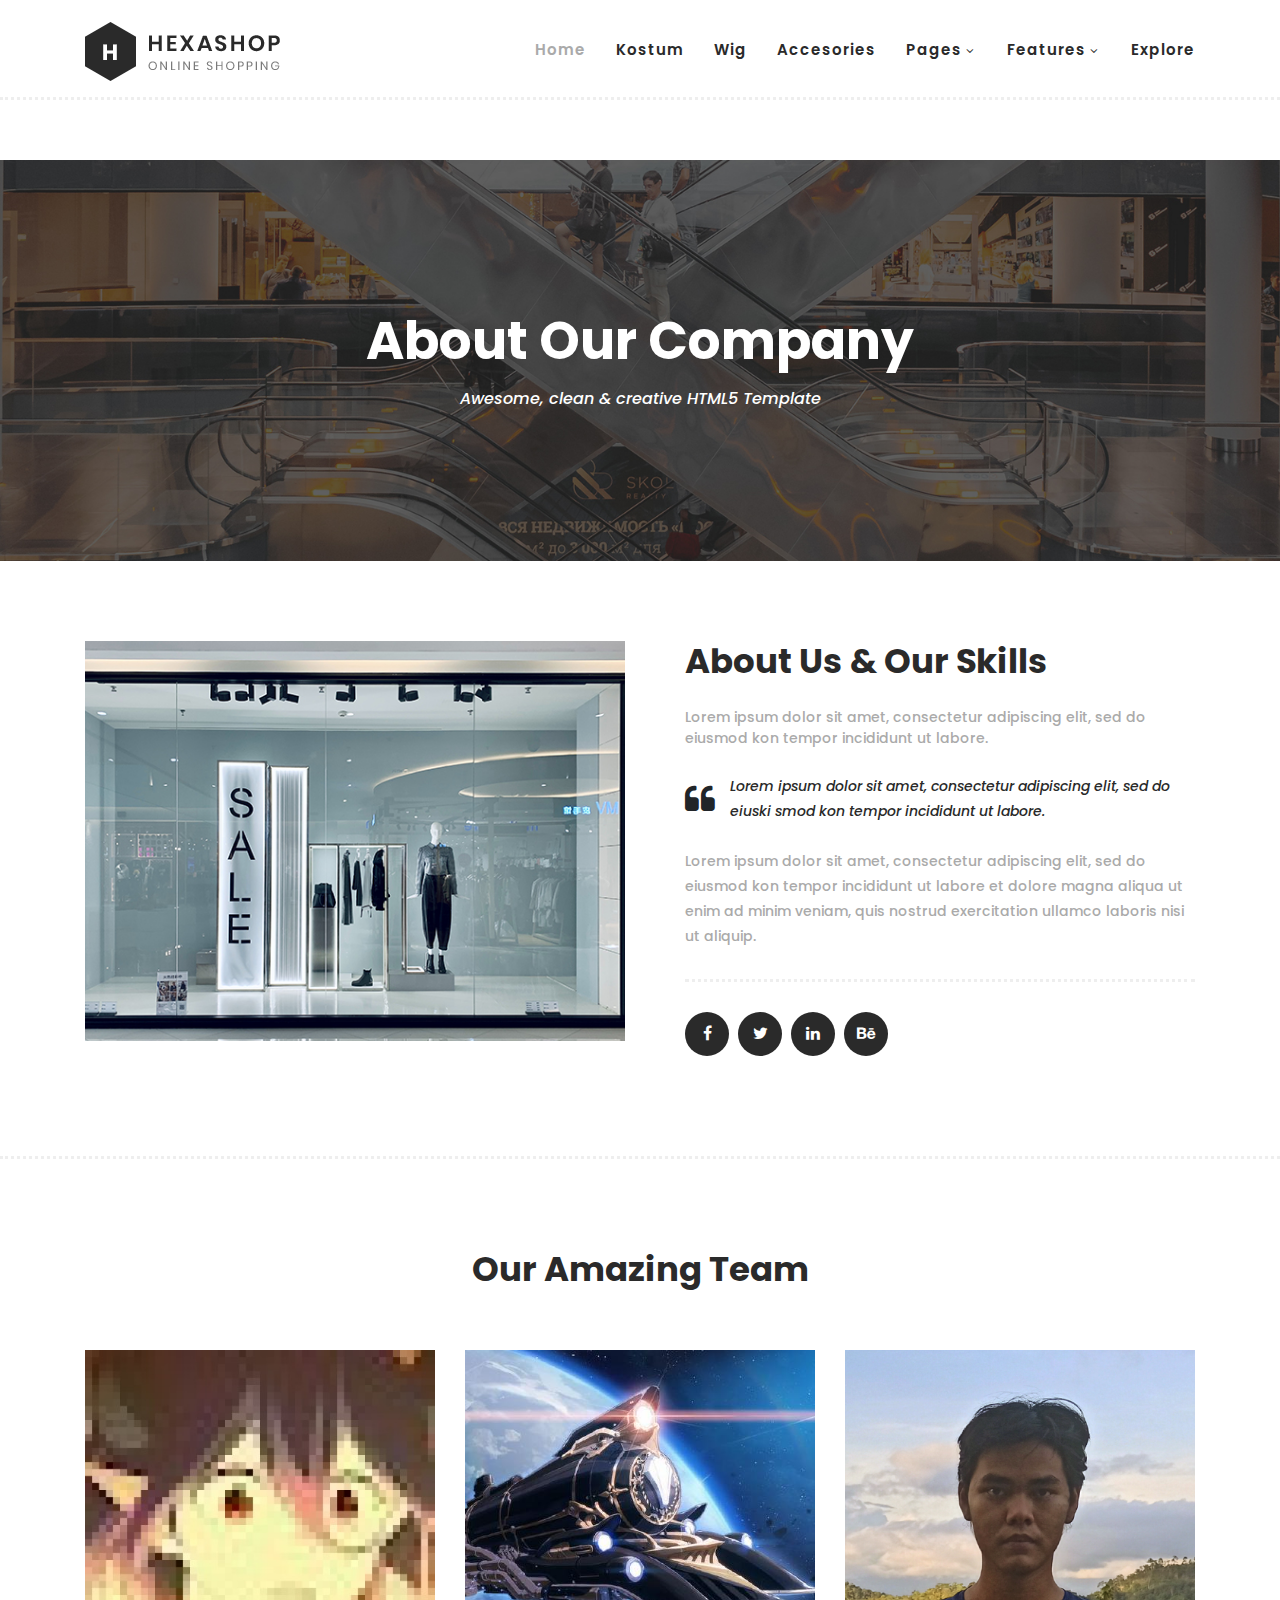
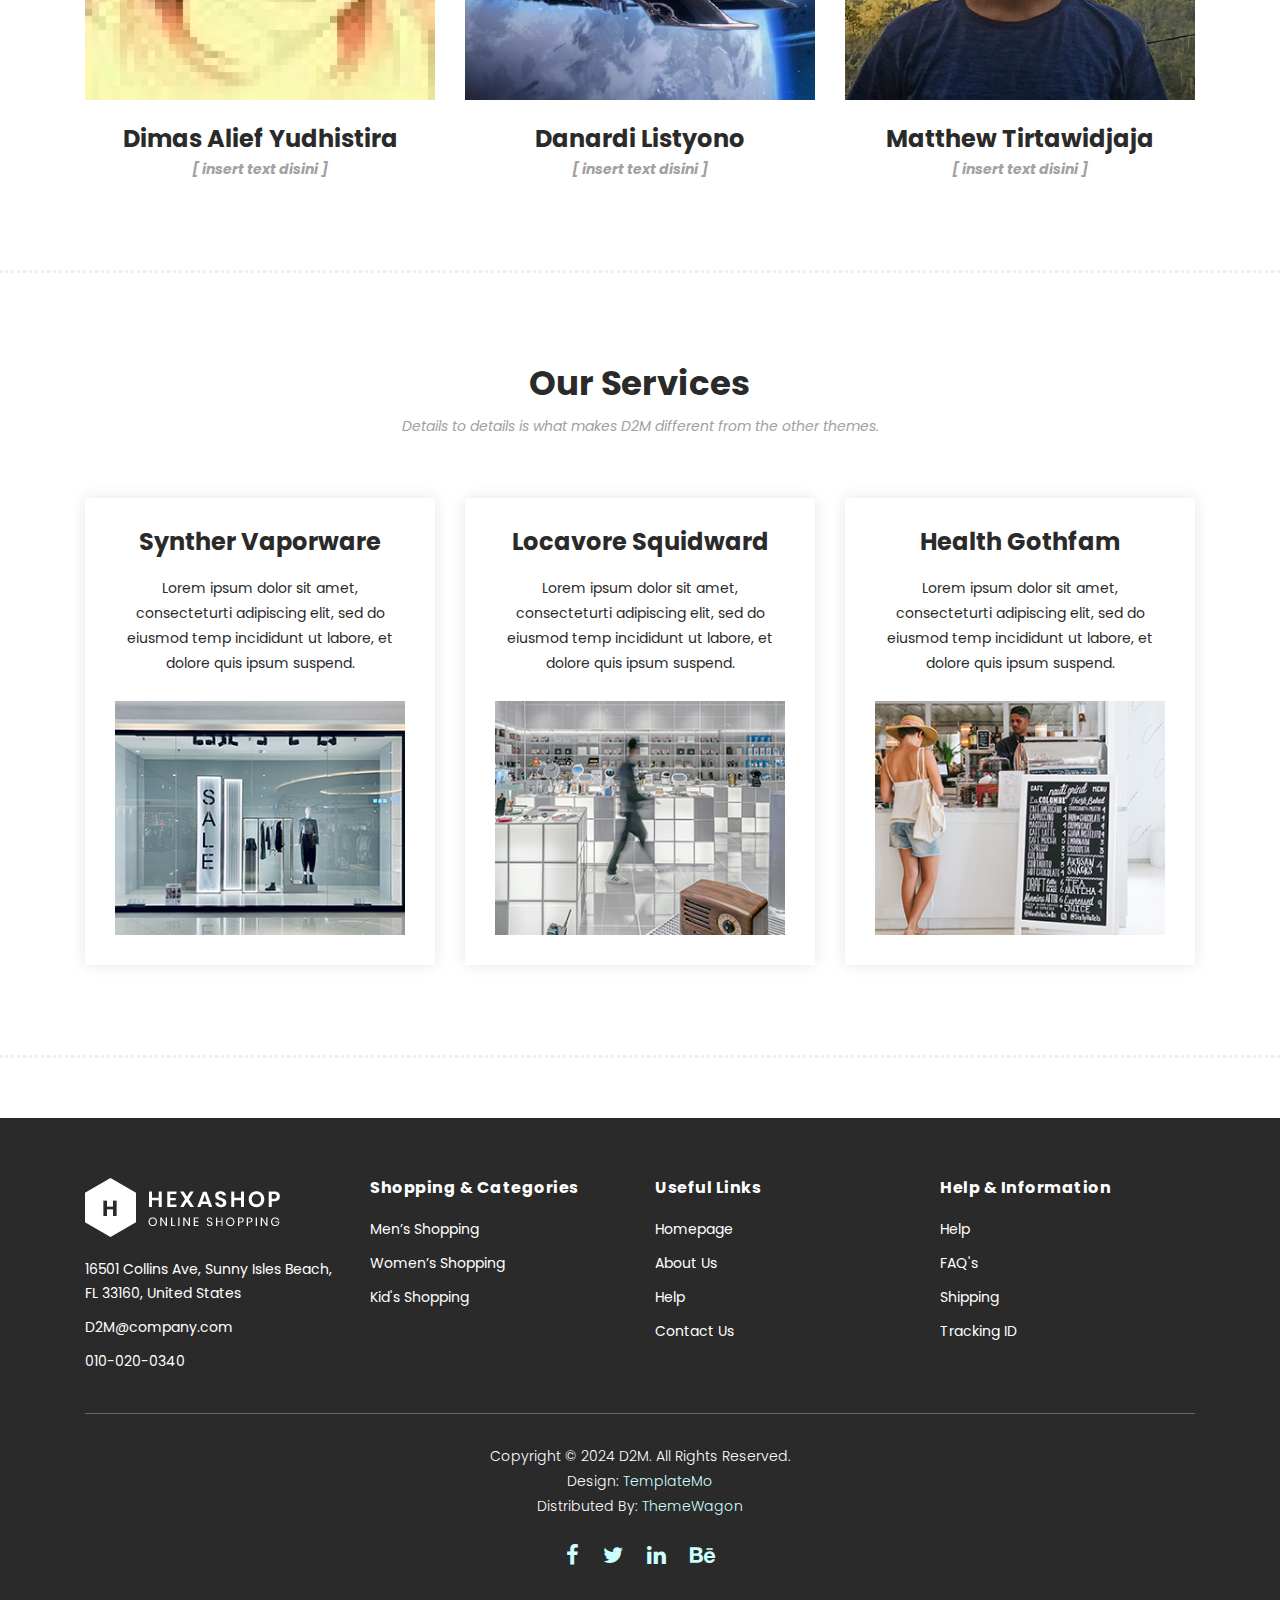
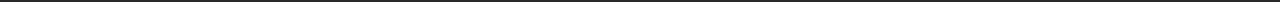
==== commit 2de8cae2: "Update about us sedikit" ====
--- a/about.html
+++ b/about.html
@@ -144,7 +144,6 @@
                 <div class="col-lg-12">
                     <div class="section-heading">
                         <h2>Our Amazing Team</h2>
-                        <span>Details to details is what makes D2M different from the other themes.</span>
                     </div>
                 </div>
                 <div class="col-lg-4">
@@ -156,15 +155,14 @@
                                         <li><a href="#"><i class="fa fa-facebook"></i></a></li>
                                         <li><a href="#"><i class="fa fa-twitter"></i></a></li>
                                         <li><a href="#"><i class="fa fa-linkedin"></i></a></li>
-                                        <li><a href="#"><i class="fa fa-behance"></i></a></li>
                                     </ul>
                                 </div>
                             </div>
-                            <img src="assets/images/team-member-01.jpg">
+                            <img src="assets/images/about/dimasprofile.jpeg">
                         </div>
                         <div class="down-content">
-                            <h4>Ragnar Lodbrok</h4>
-                            <span>Product Caretaker</span>
+                            <h4>Dimas Alief Yudhistira</h4>
+                            <span><b>[ insert text disini ]</b></span>
                         </div>
                     </div>
                 </div>
@@ -177,15 +175,14 @@
                                         <li><a href="#"><i class="fa fa-facebook"></i></a></li>
                                         <li><a href="#"><i class="fa fa-twitter"></i></a></li>
                                         <li><a href="#"><i class="fa fa-linkedin"></i></a></li>
-                                        <li><a href="#"><i class="fa fa-behance"></i></a></li>
                                     </ul>
                                 </div>
                             </div>
-                            <img src="assets/images/team-member-02.jpg">
+                            <img src="assets/images/about/danardiprofile.jpeg">
                         </div>
                         <div class="down-content">
-                            <h4>Ragnar Lodbrok</h4>
-                            <span>Product Caretaker</span>
+                            <h4>Danardi Listyono</h4>
+                            <span><b>[ insert text disini ]</b></span>
                         </div>
                     </div>
                 </div>
@@ -198,15 +195,14 @@
                                         <li><a href="#"><i class="fa fa-facebook"></i></a></li>
                                         <li><a href="#"><i class="fa fa-twitter"></i></a></li>
                                         <li><a href="#"><i class="fa fa-linkedin"></i></a></li>
-                                        <li><a href="#"><i class="fa fa-behance"></i></a></li>
                                     </ul>
                                 </div>
                             </div>
-                            <img src="assets/images/team-member-03.jpg">
+                            <img src="assets/images/about/matthewportfolio.png">
                         </div>
                         <div class="down-content">
-                            <h4>Ragnar Lodbrok</h4>
-                            <span>Product Caretaker</span>
+                            <h4>Matthew Tirtawidjaja</h4>
+                            <span><b>[ insert text disini ]</b></span>
                         </div>
                     </div>
                 </div>
@@ -250,58 +246,6 @@
         </div>
     </section>
     <!-- ***** Services Area Ends ***** -->
-
-    <!-- ***** Subscribe Area Starts ***** -->
-    <div class="subscribe">
-        <div class="container">
-            <div class="row">
-                <div class="col-lg-8">
-                    <div class="section-heading">
-                        <h2>By Subscribing To Our Newsletter You Can Get 30% Off</h2>
-                        <span>Details to details is what makes D2M different from the other themes.</span>
-                    </div>
-                    <form id="subscribe" action="" method="get">
-                        <div class="row">
-                          <div class="col-lg-5">
-                            <fieldset>
-                              <input name="name" type="text" id="name" placeholder="Your Name" required="">
-                            </fieldset>
-                          </div>
-                          <div class="col-lg-5">
-                            <fieldset>
-                              <input name="email" type="text" id="email" pattern="[^ @]*@[^ @]*" placeholder="Your Email Address" required="">
-                            </fieldset>
-                          </div>
-                          <div class="col-lg-2">
-                            <fieldset>
-                              <button type="submit" id="form-submit" class="main-dark-button"><i class="fa fa-paper-plane"></i></button>
-                            </fieldset>
-                          </div>
-                        </div>
-                    </form>
-                </div>
-                <div class="col-lg-4">
-                    <div class="row">
-                        <div class="col-6">
-                            <ul>
-                                <li>Store Location:<br><span>Sunny Isles Beach, FL 33160, United States</span></li>
-                                <li>Phone:<br><span>010-020-0340</span></li>
-                                <li>Office Location:<br><span>North Miami Beach</span></li>
-                            </ul>
-                        </div>
-                        <div class="col-6">
-                            <ul>
-                                <li>Work Hours:<br><span>07:30 AM - 9:30 PM Daily</span></li>
-                                <li>Email:<br><span>info@company.com</span></li>
-                                <li>Social Media:<br><span><a href="#">Facebook</a>, <a href="#">Instagram</a>, <a href="#">Behance</a>, <a href="#">Linkedin</a></span></li>
-                            </ul>
-                        </div>
-                    </div>
-                </div>
-            </div>
-        </div>
-    </div>
-    <!-- ***** Subscribe Area Ends ***** -->
 
     <!-- ***** Footer Start ***** -->
     <footer>
